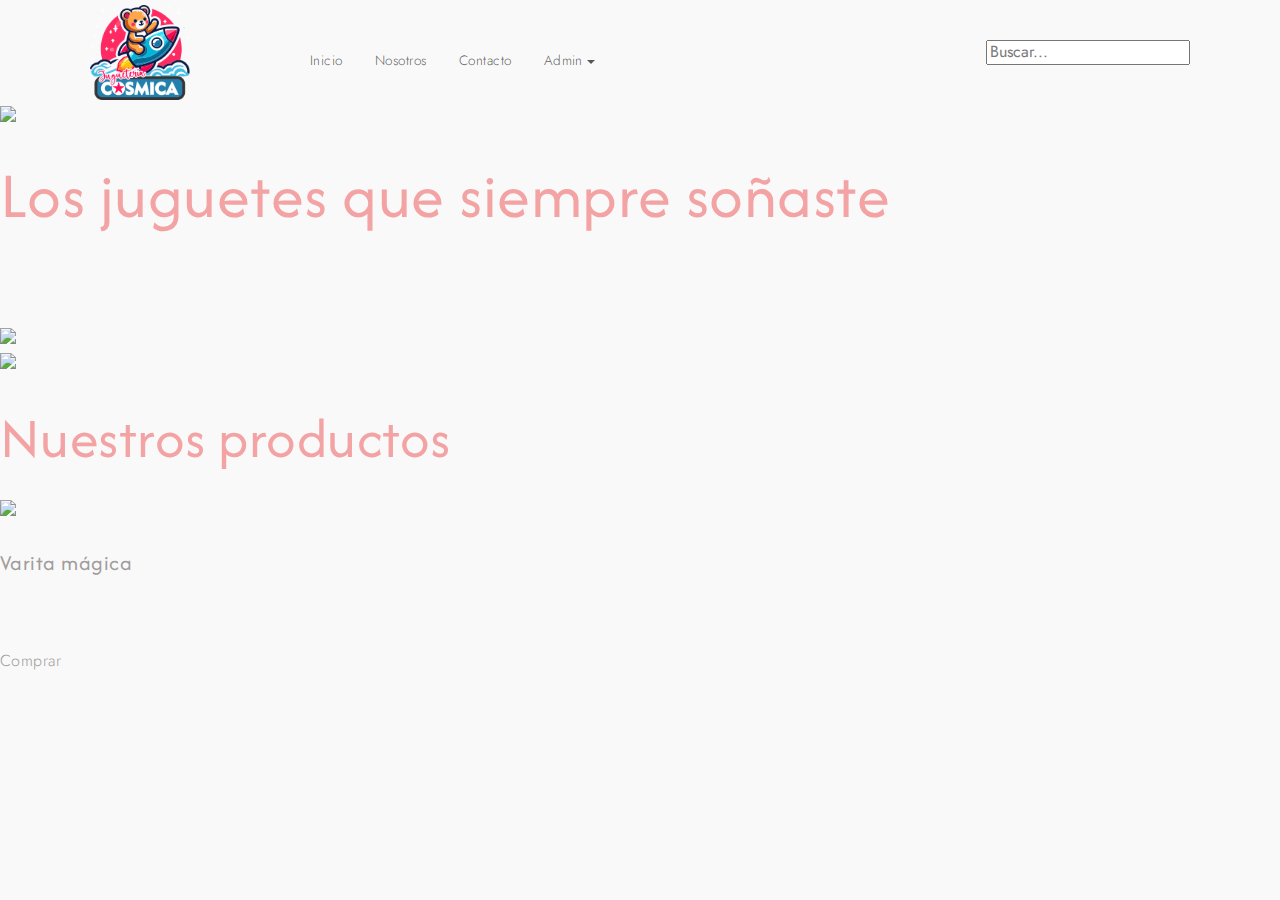
==== index.html @ eb9db017 "Initial commit" ====
<!DOCTYPE html>
<html lang="en">
  <head>
    <meta charset="UTF-8" />
    <meta name="viewport" content="width=device-width, initial-scale=1.0" />
    <meta name="author" content="Leandro Ordoñez" />
    <link rel="stylesheet" href="./styles/main.css" />
    <title>Juguetería Cósmica</title>
  </head>
  <body>
    <header class="header__main">
      <nav class="navbar__main">
        <div class="navbar__container">
          <a class="navbar__logo">
            <img src="./images/logo.png" alt="Logo" />
          </a>
          <div class="navbar__body">
            <ul class="navbar__nav">
              <li class="navbar__item">
                <a class="navitem__link active" href="#">Inicio</a>
              </li>
              <li class="navbar__item">
                <a class="navitem__link" href="#">Nosotros</a>
              </li>
              <li class="navbar__item">
                <a class="navitem__link" href="#">Contacto</a>
              </li>
              <li class="navbar__item">
                <a
                  class="navitem__link dropdown__arrow dropdown"
                  href="#"
                  role="button"
                >
                  Admin</a
                >
                <ul class="dropdown__menu">
                  <li>
                    <a href="Alta.html" class="dropdown__item">Dar de alta</a>
                  </li>
                </ul>
              </li>
            </ul>
            <div class="navbar__search">
              <ul class="navbar__search-items">
                <input type="text" placeholder="Buscar..." class="textbox" />
              </ul>
            </div>
          </div>
        </div>
      </nav>
    </header>
    <section>
      <div class="container-main">
        <div class="banner__item">
          <div class="banner__image-container">
            <img
              src="images/banner.jpg"
              alt="La Juguetería"
              class="banner__image"
            />
          </div>
        </div>
        <div class="banner__text-container">
          <h1 class="banner__text-big">
            Los juguetes
            <span class="banner__text-smaller">que siempre soñaste</span>
          </h1>
          <p>
            ¿Estás buscando un juguete único en el mundo? Nuestra colección de
            juguetes cósmicos tiene los mejores y más raros juguetes que traerán
            felicidad a chicos y grandes.
          </p>
          <div class="banner__text-background">
            <img src="images/background.png" alt="fondo" class="img-full" />
          </div>
        </div>
      </div>
    </section>
    <section class="container-main">
      <div class="products__main">
        <div class="products__icon">
          <img src="images/icon.svg" alt="juguetes" />
        </div>
        <h2 class="section__title">Nuestros productos</h2>
        <div class="products__container">
          <div class="product__card">
            <div class="card__image">
              <img
                src="images/productos/1.png"
                alt="varita mágica"
                class="card__image-fluid"
              />
            </div>
            <div class="card__description">
              <h3 class="card__description-title">
                <a href="#">Varita mágica</a>
              </h3>
              <div class="card__description-text">
                Varita mágica que hace magia de verdad
              </div>
              <div class="card__description-price">$4200</div>
              <a href="#" class="button"
                >Comprar
                <svg class="cart" width="18" height="18">
                  <use xlink:href="#cart"></use>
                </svg>
              </a>
            </div>
          </div>
        </div>
      </div>
    </section>

    <script src="./js/main.js"></script>
  </body>
</html>
---- styles/main.css ----
@charset "UTF-8";
@import url("https://fonts.googleapis.com/css2?family=Afacad:wght@400;500;700&family=Jost:wght@200;300;400;500;600&display=swap");
/*! normalize.css v8.0.1 | MIT License | github.com/necolas/normalize.css */
/* Document
   ========================================================================== */
/**
 * 1. Correct the line height in all browsers.
 * 2. Prevent adjustments of font size after orientation changes in iOS.
 */
html {
  line-height: 1.15; /* 1 */
  -webkit-text-size-adjust: 100%; /* 2 */
}

/* Sections
   ========================================================================== */
/**
 * Remove the margin in all browsers.
 */
body {
  margin: 0;
}

/**
 * Render the `main` element consistently in IE.
 */
main {
  display: block;
}

/**
 * Correct the font size and margin on `h1` elements within `section` and
 * `article` contexts in Chrome, Firefox, and Safari.
 */
h1 {
  font-size: 2em;
  margin: 0.67em 0;
}

/* Grouping content
   ========================================================================== */
/**
 * 1. Add the correct box sizing in Firefox.
 * 2. Show the overflow in Edge and IE.
 */
hr {
  box-sizing: content-box; /* 1 */
  height: 0; /* 1 */
  overflow: visible; /* 2 */
}

/**
 * 1. Correct the inheritance and scaling of font size in all browsers.
 * 2. Correct the odd `em` font sizing in all browsers.
 */
pre {
  font-family: monospace, monospace; /* 1 */
  font-size: 1em; /* 2 */
}

/* Text-level semantics
   ========================================================================== */
/**
 * Remove the gray background on active links in IE 10.
 */
a {
  background-color: transparent;
}

/**
 * 1. Remove the bottom border in Chrome 57-
 * 2. Add the correct text decoration in Chrome, Edge, IE, Opera, and Safari.
 */
abbr[title] {
  border-bottom: none; /* 1 */
  text-decoration: underline; /* 2 */
  -webkit-text-decoration: underline dotted;
          text-decoration: underline dotted; /* 2 */
}

/**
 * Add the correct font weight in Chrome, Edge, and Safari.
 */
b,
strong {
  font-weight: bolder;
}

/**
 * 1. Correct the inheritance and scaling of font size in all browsers.
 * 2. Correct the odd `em` font sizing in all browsers.
 */
code,
kbd,
samp {
  font-family: monospace, monospace; /* 1 */
  font-size: 1em; /* 2 */
}

/**
 * Add the correct font size in all browsers.
 */
small {
  font-size: 80%;
}

/**
 * Prevent `sub` and `sup` elements from affecting the line height in
 * all browsers.
 */
sub,
sup {
  font-size: 75%;
  line-height: 0;
  position: relative;
  vertical-align: baseline;
}

sub {
  bottom: -0.25em;
}

sup {
  top: -0.5em;
}

/* Embedded content
   ========================================================================== */
/**
 * Remove the border on images inside links in IE 10.
 */
img {
  border-style: none;
}

/* Forms
   ========================================================================== */
/**
 * 1. Change the font styles in all browsers.
 * 2. Remove the margin in Firefox and Safari.
 */
button,
input,
optgroup,
select,
textarea {
  font-family: inherit; /* 1 */
  font-size: 100%; /* 1 */
  line-height: 1.15; /* 1 */
  margin: 0; /* 2 */
}

/**
 * Show the overflow in IE.
 * 1. Show the overflow in Edge.
 */
button,
input {
  /* 1 */
  overflow: visible;
}

/**
 * Remove the inheritance of text transform in Edge, Firefox, and IE.
 * 1. Remove the inheritance of text transform in Firefox.
 */
button,
select {
  /* 1 */
  text-transform: none;
}

/**
 * Correct the inability to style clickable types in iOS and Safari.
 */
button,
[type=button],
[type=reset],
[type=submit] {
  -webkit-appearance: button;
}

/**
 * Remove the inner border and padding in Firefox.
 */
button::-moz-focus-inner,
[type=button]::-moz-focus-inner,
[type=reset]::-moz-focus-inner,
[type=submit]::-moz-focus-inner {
  border-style: none;
  padding: 0;
}

/**
 * Restore the focus styles unset by the previous rule.
 */
button:-moz-focusring,
[type=button]:-moz-focusring,
[type=reset]:-moz-focusring,
[type=submit]:-moz-focusring {
  outline: 1px dotted ButtonText;
}

/**
 * Correct the padding in Firefox.
 */
fieldset {
  padding: 0.35em 0.75em 0.625em;
}

/**
 * 1. Correct the text wrapping in Edge and IE.
 * 2. Correct the color inheritance from `fieldset` elements in IE.
 * 3. Remove the padding so developers are not caught out when they zero out
 *    `fieldset` elements in all browsers.
 */
legend {
  box-sizing: border-box; /* 1 */
  color: inherit; /* 2 */
  display: table; /* 1 */
  max-width: 100%; /* 1 */
  padding: 0; /* 3 */
  white-space: normal; /* 1 */
}

/**
 * Add the correct vertical alignment in Chrome, Firefox, and Opera.
 */
progress {
  vertical-align: baseline;
}

/**
 * Remove the default vertical scrollbar in IE 10+.
 */
textarea {
  overflow: auto;
}

/**
 * 1. Add the correct box sizing in IE 10.
 * 2. Remove the padding in IE 10.
 */
[type=checkbox],
[type=radio] {
  box-sizing: border-box; /* 1 */
  padding: 0; /* 2 */
}

/**
 * Correct the cursor style of increment and decrement buttons in Chrome.
 */
[type=number]::-webkit-inner-spin-button,
[type=number]::-webkit-outer-spin-button {
  height: auto;
}

/**
 * 1. Correct the odd appearance in Chrome and Safari.
 * 2. Correct the outline style in Safari.
 */
[type=search] {
  -webkit-appearance: textfield; /* 1 */
  outline-offset: -2px; /* 2 */
}

/**
 * Remove the inner padding in Chrome and Safari on macOS.
 */
[type=search]::-webkit-search-decoration {
  -webkit-appearance: none;
}

/**
 * 1. Correct the inability to style clickable types in iOS and Safari.
 * 2. Change font properties to `inherit` in Safari.
 */
::-webkit-file-upload-button {
  -webkit-appearance: button; /* 1 */
  font: inherit; /* 2 */
}

/* Interactive
   ========================================================================== */
/*
 * Add the correct display in Edge, IE 10+, and Firefox.
 */
details {
  display: block;
}

/*
 * Add the correct display in all browsers.
 */
summary {
  display: list-item;
}

/* Misc
   ========================================================================== */
/**
 * Add the correct display in IE 10+.
 */
template {
  display: none;
}

/**
 * Add the correct display in IE 10.
 */
[hidden] {
  display: none;
}

h1,
h2,
h3,
h4,
h5,
h6 {
  font-family: "Afacad", Georgia, sans-serif;
  font-weight: 400;
  line-height: 1.24;
  color: #f3a3a3;
}

*,
*::before,
*::after {
  box-sizing: inherit;
}

html {
  box-sizing: border-box;
}

body {
  margin: 0;
  font-family: "Jost", Georgia, sans-serif;
  font-size: 16px;
  font-weight: 300;
  line-height: 1.5;
  letter-spacing: 0.03rem;
  color: #f9f9f9;
  background-color: #f9f9f9;
  -webkit-text-size-adjust: 100%;
  -webkit-tap-highlight-color: transparent;
}

h1,
h2,
h3 {
  margin: 25px 0;
}

h1 {
  font-size: 4.125rem;
}

h2 {
  font-size: 3.6rem;
}

h3 {
  font-size: 1.375rem;
}

h4 {
  font-size: 1.8rem;
}

h5 {
  font-size: 1.4rem;
}

h6 {
  font-size: 1rem;
}

a {
  text-decoration: none;
  color: #a09c9c;
}
a:hover {
  color: #f3a2a3;
}

input::-moz-placeholder {
  color: #7b7777;
}

input::placeholder {
  color: #7b7777;
}

img,
svg {
  vertical-align: middle;
}

@media (min-width: 1400px) {
  .container-main {
    max-width: 1330px;
  }
}
@media (min-width: 1200px) {
  .container-main {
    max-width: 1130px;
  }
}

/**
 * Para usar en containers con tamaño máximo y centrados
 */
.container {
  max-width: 1180px;
  margin-left: auto;
  margin-right: auto;
  padding-left: 20px;
  padding-right: 20px;
  width: 100%;
}

.header__main {
  /**/
}

.navbar__main {
  position: relative;
  display: flex;
  flex-wrap: nowrap;
  align-items: center;
  justify-content: flex-start;
  padding: 0 0.5rem;
}
@media (min-width: 992px) {
  .navbar__main {
    flex-wrap: nowrap;
    justify-content: flex-start;
  }
}

.navbar__container {
  display: flex;
  flex-wrap: inherit;
  align-items: center;
  justify-content: space-between;
  width: 100%;
  padding-right: 1.25rem;
  padding-left: 1.25rem;
  margin-right: auto;
  margin-left: auto;
}
@media (min-width: 992px) {
  .navbar__container {
    max-width: 960px;
  }
}
@media (min-width: 1200px) {
  .navbar__container {
    max-width: 1140px;
  }
}

.navbar__logo {
  padding-top: 0.3rem;
  padding-bottom: 0.3rem;
  margin-right: 3rem;
  font-size: 1.25rem;
  color: rgb(0, 0, 0);
  text-decoration: none;
  white-space: nowrap;
}
.navbar__logo img {
  width: 100px;
}

.navbar__body {
  position: static;
  z-index: auto;
  flex-grow: 1;
  width: auto !important;
  height: auto !important;
  visibility: visible !important;
  background-color: transparent !important;
  border: 0 !important;
  transform: none !important;
  transition: none;
  display: flex;
  align-items: center;
  max-width: 100%;
}

.navbar__nav {
  display: flex;
  flex-direction: row;
  margin-left: 3rem !important;
  padding-right: 1rem !important;
  flex-grow: 1 !important;
  display: flex;
  padding-left: 0;
  margin-bottom: 0;
  list-style: none;
}

.navbar__item {
  margin-left: 1rem;
}

.navitem__link {
  display: block;
  padding: 0.5rem;
  font-size: 0.85rem;
  font-weight: 300;
  color: rgba(0, 0, 0, 0.65);
  text-decoration: none;
  background: 0 0;
  border: 0;
}
.navitem__link .dropdown__arrow {
  position: relative;
  display: inline-block;
  font-size: 36px;
}
.dropdown__menu {
  display: none;
  min-width: 10rem;
  padding: 0.5rem 0.5rem;
  margin: 0;
  font-size: 1rem;
  color: #a7a7a7;
  text-align: left;
  list-style: none;
  background-color: #f8f8f8;
  background-clip: padding-box;
  border: 1px solid rgba(0, 0, 0, 0.175);
  border-radius: 0.4rem;
  position: absolute;
  z-index: 1;
}
.dropdown__menu.show {
  display: block;
}

.dropdown__arrow::after {
  display: inline-block;
  margin-left: 0.3em;
  vertical-align: 0.1em;
  content: "";
  border-top: 0.3em solid;
  border-right: 0.3em solid transparent;
  border-bottom: 0;
  border-left: 0.3em solid transparent;
}
.dropdown__arrow:empty::after {
  margin-left: 0;
}

.dropdown__item {
  display: block;
  width: 100%;
  padding: 0.25rem 1rem;
  clear: both;
  font-weight: 400;
  color: #a7a7a7;
  text-align: inherit;
  text-decoration: none;
  white-space: nowrap;
  background-color: transparent;
  border: 0;
}
.dropdown__item:focus, .dropdown__item:hover {
  color: #f9f9f9;
  background-color: #f3a2a3;
}

.dropdown-item.disabled,
.dropdown-item:disabled {
  color: var(--bs-dropdown-link-disabled-color);
  pointer-events: none;
  background-color: transparent;
}

.dropdown-menu.show {
  display: block;
}/*# sourceMappingURL=main.css.map */
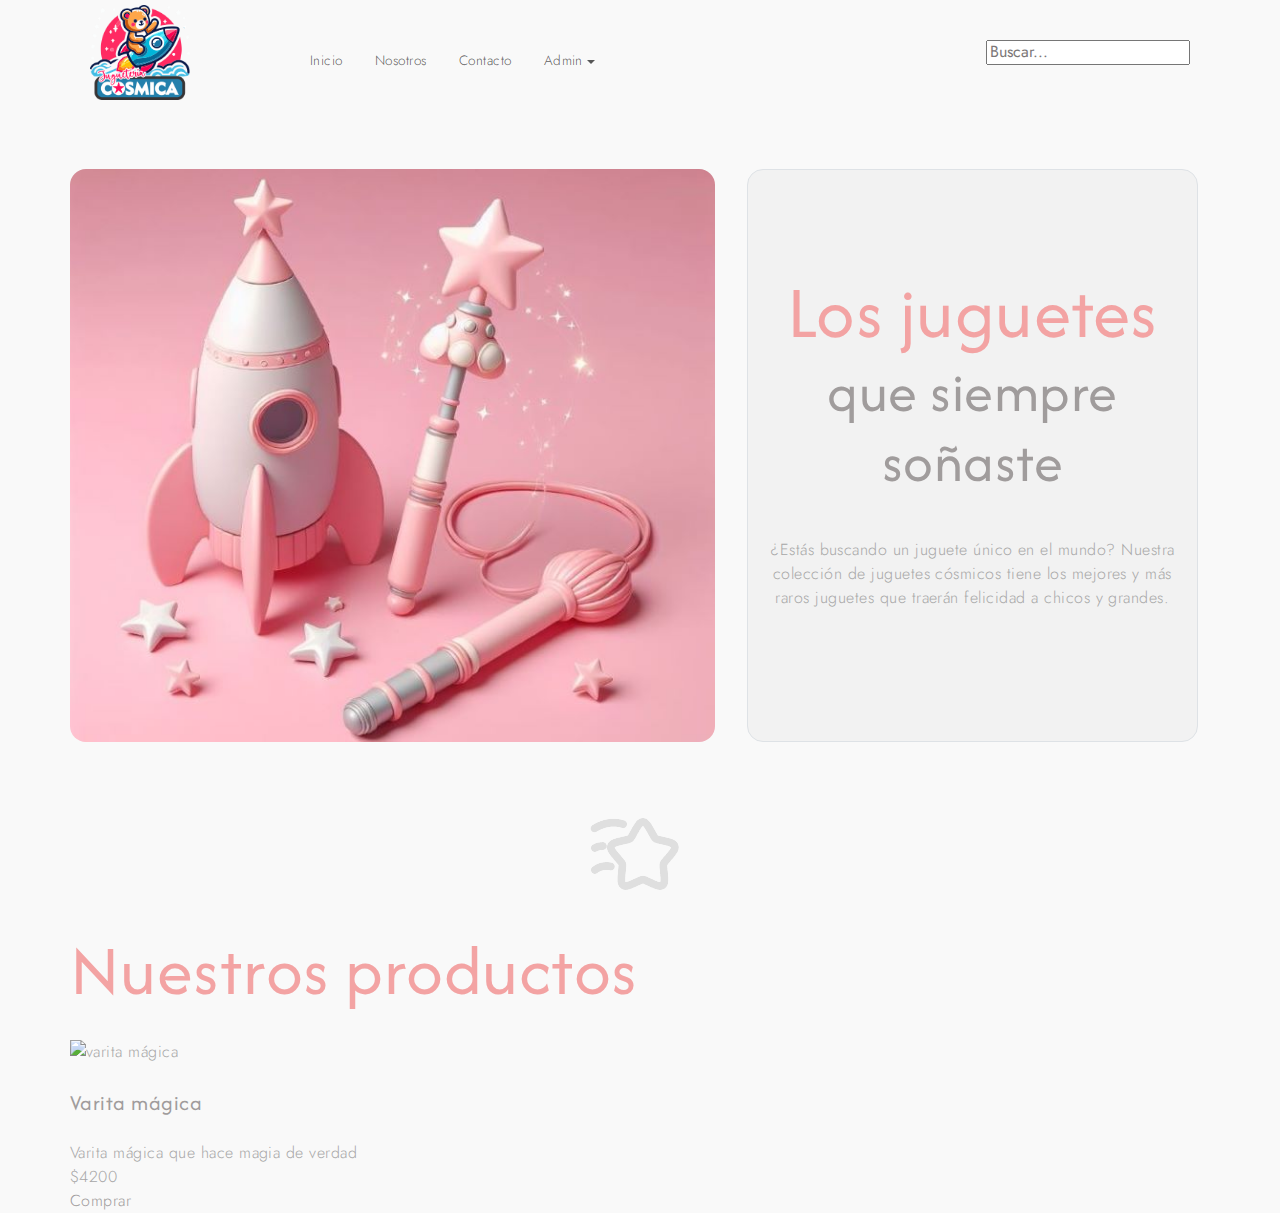
==== commit 2ef551fa: "Main page edit" ====
--- a/index.html
+++ b/index.html
@@ -59,19 +59,16 @@
               class="banner__image"
             />
           </div>
-        </div>
-        <div class="banner__text-container">
-          <h1 class="banner__text-big">
-            Los juguetes
-            <span class="banner__text-smaller">que siempre soñaste</span>
-          </h1>
-          <p>
-            ¿Estás buscando un juguete único en el mundo? Nuestra colección de
-            juguetes cósmicos tiene los mejores y más raros juguetes que traerán
-            felicidad a chicos y grandes.
-          </p>
-          <div class="banner__text-background">
-            <img src="images/background.png" alt="fondo" class="img-full" />
+          <div class="banner__text-container">
+            <h1 class="banner__text-big">
+              Los juguetes
+              <span class="banner__text-smaller">que siempre soñaste</span>
+            </h1>
+            <p>
+              ¿Estás buscando un juguete único en el mundo? Nuestra colección de
+              juguetes cósmicos tiene los mejores y más raros juguetes que
+              traerán felicidad a chicos y grandes.
+            </p>
           </div>
         </div>
       </div>
@@ -79,7 +76,7 @@
     <section class="container-main">
       <div class="products__main">
         <div class="products__icon">
-          <img src="images/icon.svg" alt="juguetes" />
+          <img src="images/icon.png" alt="juguetes" />
         </div>
         <h2 class="section__title">Nuestros productos</h2>
         <div class="products__container">
--- a/styles/main.css
+++ b/styles/main.css
@@ -341,7 +341,7 @@
   font-weight: 300;
   line-height: 1.5;
   letter-spacing: 0.03rem;
-  color: #f9f9f9;
+  color: #a7a7a7;
   background-color: #f9f9f9;
   -webkit-text-size-adjust: 100%;
   -webkit-tap-highlight-color: transparent;
@@ -398,14 +398,36 @@
   vertical-align: middle;
 }
 
+.container-main {
+  width: 100%;
+  padding-right: 0.75rem;
+  padding-left: 0;
+  margin-right: auto;
+  margin-left: auto;
+}
+@media (min-width: 576px) {
+  .container-main {
+    max-width: 540px;
+  }
+}
+@media (min-width: 768px) {
+  .container-main {
+    max-width: 720px;
+  }
+}
+@media (min-width: 992px) {
+  .container-main {
+    max-width: 960px;
+  }
+}
+@media (min-width: 1200px) {
+  .container-main {
+    max-width: 1140px;
+  }
+}
 @media (min-width: 1400px) {
   .container-main {
-    max-width: 1330px;
-  }
-}
-@media (min-width: 1200px) {
-  .container-main {
-    max-width: 1130px;
+    max-width: 1320px;
   }
 }
 
@@ -522,6 +544,53 @@
   display: inline-block;
   font-size: 36px;
 }
+.banner__item {
+  margin-top: 3rem;
+  margin-left: auto;
+  margin-right: auto;
+  padding: 1rem 0;
+  display: flex;
+  flex-wrap: wrap;
+}
+
+.banner__image-container {
+  flex: 1;
+  margin-right: 2rem;
+  width: 60%;
+}
+.banner__image-container img {
+  min-width: 400px;
+  max-width: 100%;
+  height: auto;
+  border-radius: 1rem;
+}
+
+.banner__text-container {
+  width: 40%;
+  border-radius: 1rem;
+  border: 1px solid #dee2e6;
+  padding: 1rem;
+  display: flex;
+  flex-direction: column;
+  padding-top: 4.5rem;
+  padding-bottom: 4.5rem;
+  text-align: center;
+  background-color: #f2f2f2;
+}
+.banner__text-container h1 {
+  font-size: calc(1.575rem + 3.9vw);
+  font-weight: 300;
+  line-height: 1.2;
+}
+
+.banner__text-smaller {
+  color: #a09c9c;
+  display: block;
+  font-size: calc(1.475rem + 2.7vw);
+  font-weight: 300;
+  line-height: 1.2;
+}
+
 .dropdown__menu {
   display: none;
   min-width: 10rem;
@@ -583,4 +652,18 @@
 
 .dropdown-menu.show {
   display: block;
+}
+
+.products__main {
+  margin-top: 3rem;
+}
+
+.products__icon {
+  text-align: center;
+}
+
+.section__title {
+  font-size: 4.5rem;
+  font-weight: 300;
+  line-height: 1.2;
 }/*# sourceMappingURL=main.css.map */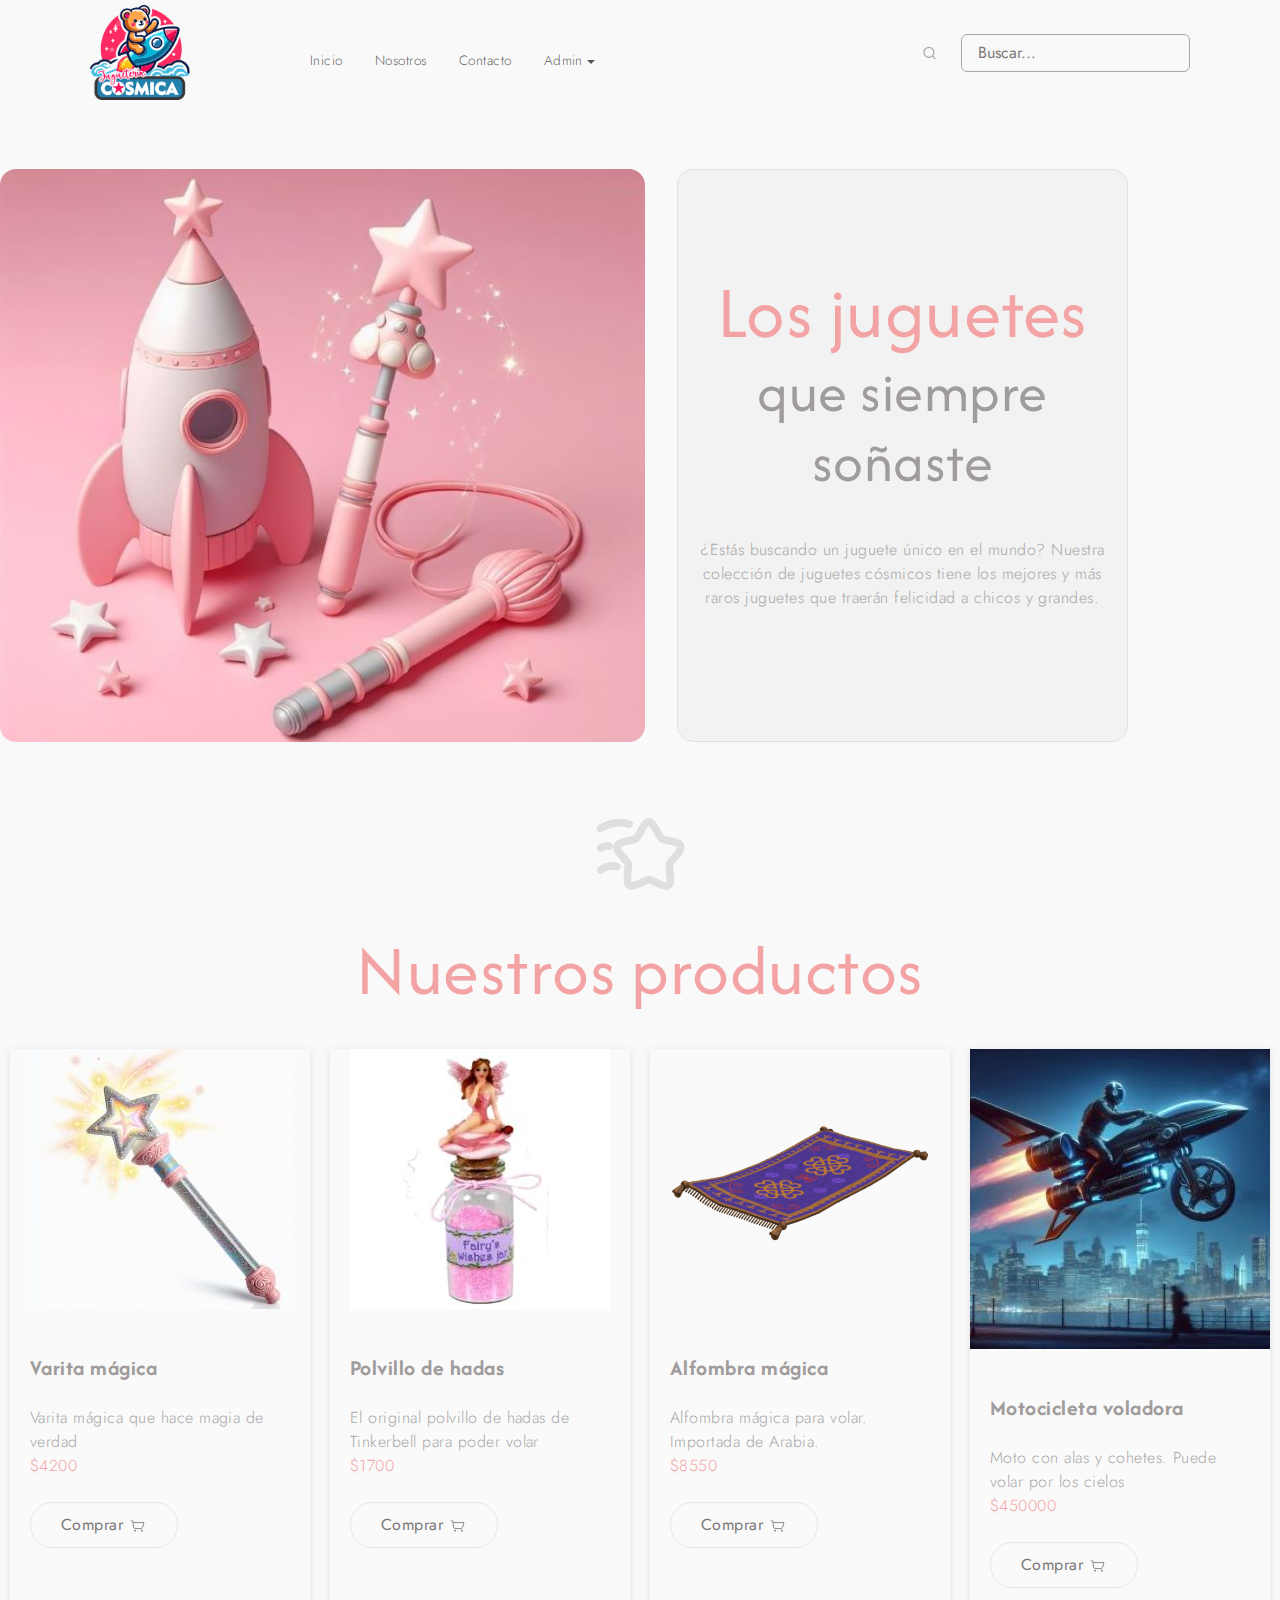
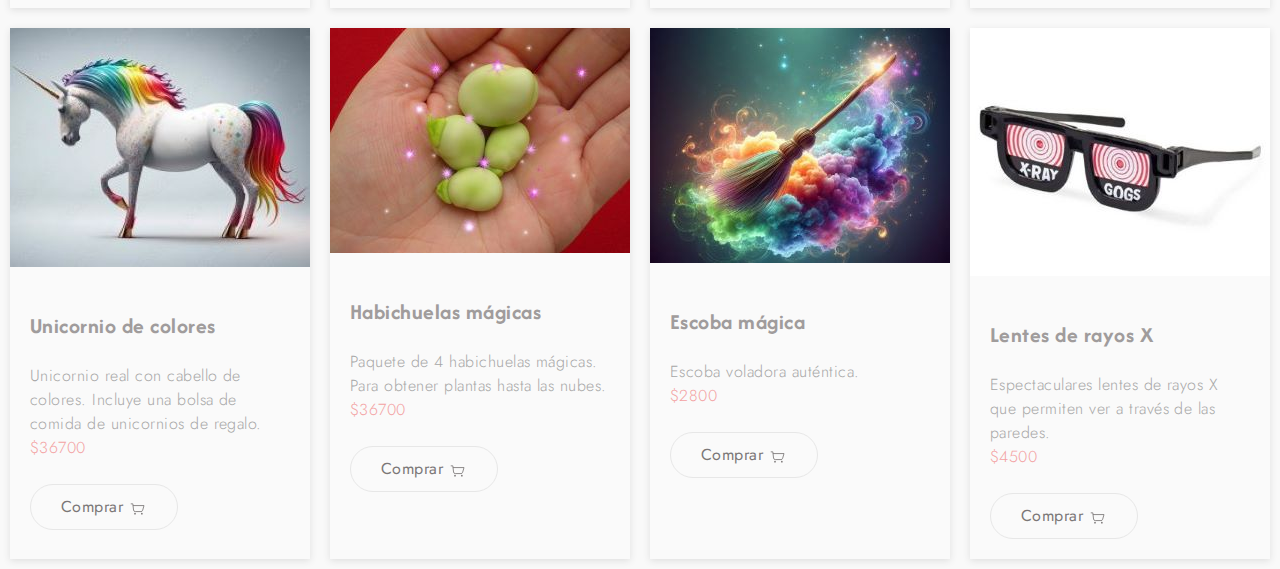
==== commit 3bde2f83: "About us page and contact form" ====
--- a/index.html
+++ b/index.html
@@ -8,6 +8,40 @@
     <title>Juguetería Cósmica</title>
   </head>
   <body>
+    <svg xmlns="http://www.w3.org/2000/svg" style="display: none">
+      <symbol
+        xmlns="http://www.w3.org/2000/symbol"
+        id="cart"
+        viewBox="0 0 21 21"
+      >
+        <g fill="none" fill-rule="evenodd">
+          <path
+            stroke="currentColor"
+            stroke-linecap="round"
+            stroke-linejoin="round"
+            d="M5 6.5h12.5l-1.586 5.55a2 2 0 0 1-1.923 1.45h-6.7a2 2 0 0 1-1.989-1.78L4.5 4.5h-2"
+          ></path>
+          <g fill="currentColor" transform="translate(2 4)">
+            <circle cx="5" cy="12" r="1"></circle>
+            <circle cx="13" cy="12" r="1"></circle>
+          </g>
+        </g>
+      </symbol>
+      <symbol
+        xmlns="http://www.w3.org/2000/svg"
+        id="search"
+        viewBox="0 0 24 24"
+      >
+        <path
+          fill="none"
+          stroke="currentColor"
+          stroke-linecap="round"
+          stroke-linejoin="round"
+          stroke-width="2"
+          d="m21 21l-4.343-4.343m0 0A8 8 0 1 0 5.343 5.343a8 8 0 0 0 11.314 11.314Z"
+        ></path>
+      </symbol>
+    </svg>
     <header class="header__main">
       <nav class="navbar__main">
         <div class="navbar__container">
@@ -17,13 +51,13 @@
           <div class="navbar__body">
             <ul class="navbar__nav">
               <li class="navbar__item">
-                <a class="navitem__link active" href="#">Inicio</a>
+                <a class="navitem__link active" href="./">Inicio</a>
               </li>
               <li class="navbar__item">
-                <a class="navitem__link" href="#">Nosotros</a>
+                <a class="navitem__link" href="./aboutus.html">Nosotros</a>
               </li>
               <li class="navbar__item">
-                <a class="navitem__link" href="#">Contacto</a>
+                <a class="navitem__link" href="./contact.html">Contacto</a>
               </li>
               <li class="navbar__item">
                 <a
@@ -41,16 +75,24 @@
               </li>
             </ul>
             <div class="navbar__search">
-              <ul class="navbar__search-items">
-                <input type="text" placeholder="Buscar..." class="textbox" />
-              </ul>
+              <div class="navbar__search-items">
+                <svg width="18" height="18">
+                  <use xlink:href="#search"></use>
+                </svg>
+                <input
+                  type="text"
+                  class="form__control"
+                  placeholder="Buscar..."
+                  class="textbox"
+                />
+              </div>
             </div>
           </div>
         </div>
       </nav>
     </header>
     <section>
-      <div class="container-main">
+      <div class="container__main">
         <div class="banner__item">
           <div class="banner__image-container">
             <img
@@ -77,13 +119,13 @@
       <div class="products__main">
         <div class="products__icon">
           <img src="images/icon.png" alt="juguetes" />
+          <h2 class="section__title">Nuestros productos</h2>
         </div>
-        <h2 class="section__title">Nuestros productos</h2>
         <div class="products__container">
           <div class="product__card">
             <div class="card__image">
               <img
-                src="images/productos/1.png"
+                src="images/productos/1.jpg"
                 alt="varita mágica"
                 class="card__image-fluid"
               />
@@ -96,6 +138,178 @@
                 Varita mágica que hace magia de verdad
               </div>
               <div class="card__description-price">$4200</div>
+              <a href="#" class="button"
+                >Comprar
+                <svg class="cart" width="18" height="18">
+                  <use xlink:href="#cart"></use>
+                </svg>
+              </a>
+            </div>
+          </div>
+
+          <div class="product__card">
+            <div class="card__image">
+              <img
+                src="images/productos/2.jpg"
+                alt="polvillo de hadas"
+                class="card__image-fluid"
+              />
+            </div>
+            <div class="card__description">
+              <h3 class="card__description-title">
+                <a href="#">Polvillo de hadas</a>
+              </h3>
+              <div class="card__description-text">
+                El original polvillo de hadas de Tinkerbell para poder volar
+              </div>
+              <div class="card__description-price">$1700</div>
+              <a href="#" class="button"
+                >Comprar
+                <svg class="cart" width="18" height="18">
+                  <use xlink:href="#cart"></use>
+                </svg>
+              </a>
+            </div>
+          </div>
+          <div class="product__card">
+            <div class="card__image">
+              <img
+                src="images/productos/3.png"
+                alt="alfombra mágica"
+                class="card__image-fluid"
+              />
+            </div>
+            <div class="card__description">
+              <h3 class="card__description-title">
+                <a href="#">Alfombra mágica</a>
+              </h3>
+              <div class="card__description-text">
+                Alfombra mágica para volar. Importada de Arabia.
+              </div>
+              <div class="card__description-price">$8550</div>
+              <a href="#" class="button"
+                >Comprar
+                <svg class="cart" width="18" height="18">
+                  <use xlink:href="#cart"></use>
+                </svg>
+              </a>
+            </div>
+          </div>
+          <div class="product__card">
+            <div class="card__image">
+              <img
+                src="images/productos/4.jpg"
+                alt="moto voladora"
+                class="card__image-fluid"
+              />
+            </div>
+            <div class="card__description">
+              <h3 class="card__description-title">
+                <a href="#">Motocicleta voladora</a>
+              </h3>
+              <div class="card__description-text">
+                Moto con alas y cohetes. Puede volar por los cielos
+              </div>
+              <div class="card__description-price">$450000</div>
+              <a href="#" class="button"
+                >Comprar
+                <svg class="cart" width="18" height="18">
+                  <use xlink:href="#cart"></use>
+                </svg>
+              </a>
+            </div>
+          </div>
+          <div class="product__card">
+            <div class="card__image">
+              <img
+                src="images/productos/5.jpg"
+                alt="unicornio"
+                class="card__image-fluid"
+              />
+            </div>
+            <div class="card__description">
+              <h3 class="card__description-title">
+                <a href="#">Unicornio de colores</a>
+              </h3>
+              <div class="card__description-text">
+                Unicornio real con cabello de colores. Incluye una bolsa de
+                comida de unicornios de regalo.
+              </div>
+              <div class="card__description-price">$36700</div>
+              <a href="#" class="button"
+                >Comprar
+                <svg class="cart" width="18" height="18">
+                  <use xlink:href="#cart"></use>
+                </svg>
+              </a>
+            </div>
+          </div>
+          <div class="product__card">
+            <div class="card__image">
+              <img
+                src="images/productos/6.jpg"
+                alt="habichuelas"
+                class="card__image-fluid"
+              />
+            </div>
+            <div class="card__description">
+              <h3 class="card__description-title">
+                <a href="#">Habichuelas mágicas</a>
+              </h3>
+              <div class="card__description-text">
+                Paquete de 4 habichuelas mágicas. Para obtener plantas hasta las
+                nubes.
+              </div>
+              <div class="card__description-price">$36700</div>
+              <a href="#" class="button"
+                >Comprar
+                <svg class="cart" width="18" height="18">
+                  <use xlink:href="#cart"></use>
+                </svg>
+              </a>
+            </div>
+          </div>
+          <div class="product__card">
+            <div class="card__image">
+              <img
+                src="images/productos/7.jpg"
+                alt="escoba voladora"
+                class="card__image-fluid"
+              />
+            </div>
+            <div class="card__description">
+              <h3 class="card__description-title">
+                <a href="#">Escoba mágica</a>
+              </h3>
+              <div class="card__description-text">
+                Escoba voladora auténtica.
+              </div>
+              <div class="card__description-price">$2800</div>
+              <a href="#" class="button"
+                >Comprar
+                <svg class="cart" width="18" height="18">
+                  <use xlink:href="#cart"></use>
+                </svg>
+              </a>
+            </div>
+          </div>
+          <div class="product__card">
+            <div class="card__image">
+              <img
+                src="images/productos/8.jpg"
+                alt="Lentes de rayos X"
+                class="card__image-fluid"
+              />
+            </div>
+            <div class="card__description">
+              <h3 class="card__description-title">
+                <a href="#">Lentes de rayos X</a>
+              </h3>
+              <div class="card__description-text">
+                Espectaculares lentes de rayos X que permiten ver a través de
+                las paredes.
+              </div>
+              <div class="card__description-price">$4500</div>
               <a href="#" class="button"
                 >Comprar
                 <svg class="cart" width="18" height="18">
--- a/styles/main.css
+++ b/styles/main.css
@@ -324,6 +324,11 @@
   color: #f3a3a3;
 }
 
+.text-primary {
+  --bs-text-opacity: 1;
+  color: 240, 162, 162;
+}
+
 *,
 *::before,
 *::after {
@@ -332,6 +337,7 @@
 
 html {
   box-sizing: border-box;
+  height: 100%;
 }
 
 body {
@@ -345,6 +351,7 @@
   background-color: #f9f9f9;
   -webkit-text-size-adjust: 100%;
   -webkit-tap-highlight-color: transparent;
+  height: 100%;
 }
 
 h1,
@@ -358,7 +365,7 @@
 }
 
 h2 {
-  font-size: 3.6rem;
+  font-size: 2.6rem;
 }
 
 h3 {
@@ -398,37 +405,32 @@
   vertical-align: middle;
 }
 
-.container-main {
-  width: 100%;
-  padding-right: 0.75rem;
-  padding-left: 0;
-  margin-right: auto;
-  margin-left: auto;
-}
-@media (min-width: 576px) {
-  .container-main {
-    max-width: 540px;
-  }
-}
-@media (min-width: 768px) {
-  .container-main {
-    max-width: 720px;
-  }
-}
-@media (min-width: 992px) {
-  .container-main {
-    max-width: 960px;
-  }
-}
-@media (min-width: 1200px) {
-  .container-main {
-    max-width: 1140px;
-  }
-}
-@media (min-width: 1400px) {
-  .container-main {
-    max-width: 1320px;
-  }
+label {
+  display: inline-block;
+}
+
+button {
+  border-radius: 0;
+}
+button:focus:not(:focus-visible) {
+  outline: 0;
+}
+
+button,
+input,
+select,
+textarea {
+  margin: 0;
+  font-family: inherit;
+  font-size: inherit;
+  line-height: inherit;
+}
+
+[type=button]:not(:disabled),
+[type=reset]:not(:disabled),
+[type=submit]:not(:disabled),
+button:not(:disabled) {
+  cursor: pointer;
 }
 
 /**
@@ -445,6 +447,95 @@
 
 .header__main {
   /**/
+}
+
+.form__control {
+  display: block;
+  width: 100%;
+  padding: 0.375rem 0.75rem;
+  font-size: 1rem;
+  font-weight: 400;
+  line-height: 1.5;
+  color: #a7a7a7;
+  -webkit-appearance: none;
+     -moz-appearance: none;
+          appearance: none;
+  background-color: #f9f9f9;
+  background-clip: padding-box;
+  border: 1px solid;
+  padding-left: 1rem;
+  border-radius: 0.375rem;
+  transition: border-color 0.15s ease-in-out, box-shadow 0.15s ease-in-out;
+}
+.form__control[type=file] {
+  overflow: hidden;
+}
+.form__control:focus {
+  border-color: #86b7fe;
+  outline: 0;
+  box-shadow: 0 0 0 0.25rem rgba(13, 110, 253, 0.25);
+}
+.form__control::-moz-placeholder {
+  color: #7b7777;
+  opacity: 1;
+}
+.form__control::placeholder {
+  color: #7b7777;
+  opacity: 1;
+}
+.form__control:hover:not(:disabled) {
+  background-color: #e9ecef;
+}
+.form__control::file-selector-button {
+  padding: 0.375rem 0.75rem;
+  margin: -0.375rem -0.75rem;
+  margin-inline-end: 0.75rem;
+  color: #f9f9f9;
+  background-color: #f9f9f9;
+  pointer-events: none;
+  border-color: inherit;
+  border-style: solid;
+  border-width: 0;
+  border-inline-end-width: 1px;
+  border-radius: 0;
+  transition: color 0.15s ease-in-out, background-color 0.15s ease-in-out, border-color 0.15s ease-in-out, box-shadow 0.15s ease-in-out;
+}
+.form__control:hover:not(:disabled):not([readonly])::file-selector-button {
+  background-color: #7b7777;
+}
+
+.form__row-double {
+  margin-bottom: 1rem;
+  display: flex;
+}
+.form__row-double .form__control {
+  padding-left: 1rem;
+  margin-right: 1rem;
+}
+@media (min-width: 992px) {
+  .form__row-double {
+    flex: 0 0 auto;
+    width: 100%;
+  }
+}
+
+.form__row-single {
+  margin-bottom: 1rem;
+  display: flex;
+}
+.form__row-single .form__control {
+  padding-left: 1rem;
+  margin-right: 1rem;
+}
+@media (min-width: 992px) {
+  .form__row-single {
+    flex: 0 0 auto;
+    width: 100%;
+  }
+}
+
+.form__row-grid {
+  display: grid;
 }
 
 .navbar__main {
@@ -544,6 +635,123 @@
   display: inline-block;
   font-size: 36px;
 }
+.navbar__search-items {
+  display: flex;
+  gap: 1.5rem;
+  margin: 0;
+  align-items: center;
+  justify-content: flex-end;
+  flex-grow: 1;
+  padding: 0;
+}
+
+.container__main {
+  width: 100%;
+  padding-right: 0.75rem;
+  padding-left: 0;
+}
+@media (min-width: 576px) {
+  .container__main {
+    max-width: 540px;
+  }
+}
+@media (min-width: 768px) {
+  .container__main {
+    max-width: 720px;
+  }
+}
+@media (min-width: 992px) {
+  .container__main {
+    max-width: 960px;
+  }
+}
+@media (min-width: 1200px) {
+  .container__main {
+    max-width: 1140px;
+  }
+}
+@media (min-width: 1400px) {
+  .container__main {
+    max-width: 1320px;
+  }
+}
+@media (min-width: 1600px) {
+  .container__main {
+    max-width: 1530px;
+  }
+}
+
+.container__row {
+  display: flex;
+  flex-wrap: wrap;
+  margin-top: 0;
+  margin-right: -0.75rem;
+  margin-left: -0.75rem;
+}
+.container__row > * {
+  flex-shrink: 0;
+  width: 100%;
+  max-width: 100%;
+  padding-right: 0.75rem;
+  padding-left: 0.75rem;
+  margin-top: 0;
+}
+
+@media (min-width: 992px) {
+  .container__item-left {
+    flex: 0 0 auto;
+    width: 50%;
+  }
+}
+@media (min-width: 1200px) {
+  .container__item-left {
+    flex: 0 0 auto;
+    width: 50%;
+  }
+}
+
+@media (min-width: 992px) {
+  .container__item-right {
+    flex: 0 0 auto;
+    width: 50%;
+  }
+}
+@media (min-width: 1200px) {
+  .container__item-right {
+    flex: 0 0 auto;
+    width: 41.5%;
+  }
+}
+
+.button {
+  display: inline-block;
+  margin-top: 1.5rem;
+  padding: 10px 30px;
+  font-size: 1rem;
+  font-weight: 400;
+  line-height: 1.5;
+  color: #a7a7a7;
+  text-align: center;
+  text-decoration: none;
+  vertical-align: middle;
+  cursor: pointer;
+  -webkit-user-select: none;
+     -moz-user-select: none;
+          user-select: none;
+  border: 1px solid transparent;
+  color: #7b7777;
+  background-color: transparent;
+  border-color: #e7e7e7;
+  border-radius: 50rem;
+  transition: color 0.15s ease-in-out, background-color 0.15s ease-in-out, border-color 0.15s ease-in-out, box-shadow 0.15s ease-in-out;
+  text-transform: capitalize;
+}
+.button:hover {
+  color: #fff;
+  background-color: #f3a2a3;
+  border-color: #f3a2a3;
+}
+
 .banner__item {
   margin-top: 3rem;
   margin-left: auto;
@@ -589,6 +797,26 @@
   font-size: calc(1.475rem + 2.7vw);
   font-weight: 300;
   line-height: 1.2;
+}
+
+.card__description {
+  padding: 20px;
+}
+
+.card__description-title {
+  font-weight: 700;
+}
+
+.card__description-text {
+  margin-bottom: 0.75 rem;
+}
+
+.card__description-price {
+  color: #f3a2a3;
+}
+
+.card__image {
+  text-align: center;
 }
 
 .dropdown__menu {
@@ -654,6 +882,61 @@
   display: block;
 }
 
+.parallax__container1,
+.parallax__container2,
+.parallax__container3 {
+  position: relative;
+  background-attachment: fixed;
+  background-position: center;
+  background-repeat: no-repeat;
+  background-size: cover;
+}
+.parallax__container1 .paralax__caption,
+.parallax__container2 .paralax__caption,
+.parallax__container3 .paralax__caption {
+  position: absolute;
+  left: 0;
+  top: calc(50% - 100px);
+  width: 100%;
+  text-align: center;
+  color: #000;
+}
+.parallax__container1 .paralax__caption h1,
+.parallax__container2 .paralax__caption h1,
+.parallax__container3 .paralax__caption h1 {
+  background-color: #f2f2f2;
+  padding: 18px;
+  letter-spacing: 10px;
+}
+.parallax__container1 .paralax__caption h2,
+.parallax__container2 .paralax__caption h2,
+.parallax__container3 .paralax__caption h2 {
+  color: #fff;
+  text-shadow: 4px 4px 9px rgba(0, 0, 0, 0.6);
+}
+
+.parallax__container1 {
+  background-image: url("./../../images/parallax-background1.jpg");
+  min-height: 100%;
+}
+
+.parallax__container2 {
+  background-image: url("./../../images/parallax-background2.jpg");
+  min-height: 400px;
+}
+
+.parallax__container3 {
+  background-image: url("./../../images/parallax-background3.jpg");
+  min-height: 400px;
+}
+
+.parallax__buffer {
+  background-color: #fff;
+  text-align: center;
+  padding: 50px 80px;
+  text-align: justify;
+}
+
 .products__main {
   margin-top: 3rem;
 }
@@ -662,8 +945,35 @@
   text-align: center;
 }
 
+.products__container {
+  display: flex;
+  flex-wrap: wrap;
+  justify-content: start;
+}
+
+.product__card {
+  background: #fafafa;
+  box-shadow: 0 2px 7px #dfdfdf;
+  margin: 10px;
+  width: 300px;
+  transition: box-shadow 0.4s ease-in-out;
+}
+.product__card:hover {
+  box-shadow: 4px 4px 17px grey;
+  transform: translate(-3px, -3px);
+}
+
 .section__title {
-  font-size: 4.5rem;
+  font-size: calc(1.575rem + 3.9vw);
   font-weight: 300;
   line-height: 1.2;
+}
+@media (min-width: 992px) {
+  .section__title {
+    font-size: 4.5rem;
+  }
+}
+
+.cart {
+  vertical-align: middle;
 }/*# sourceMappingURL=main.css.map */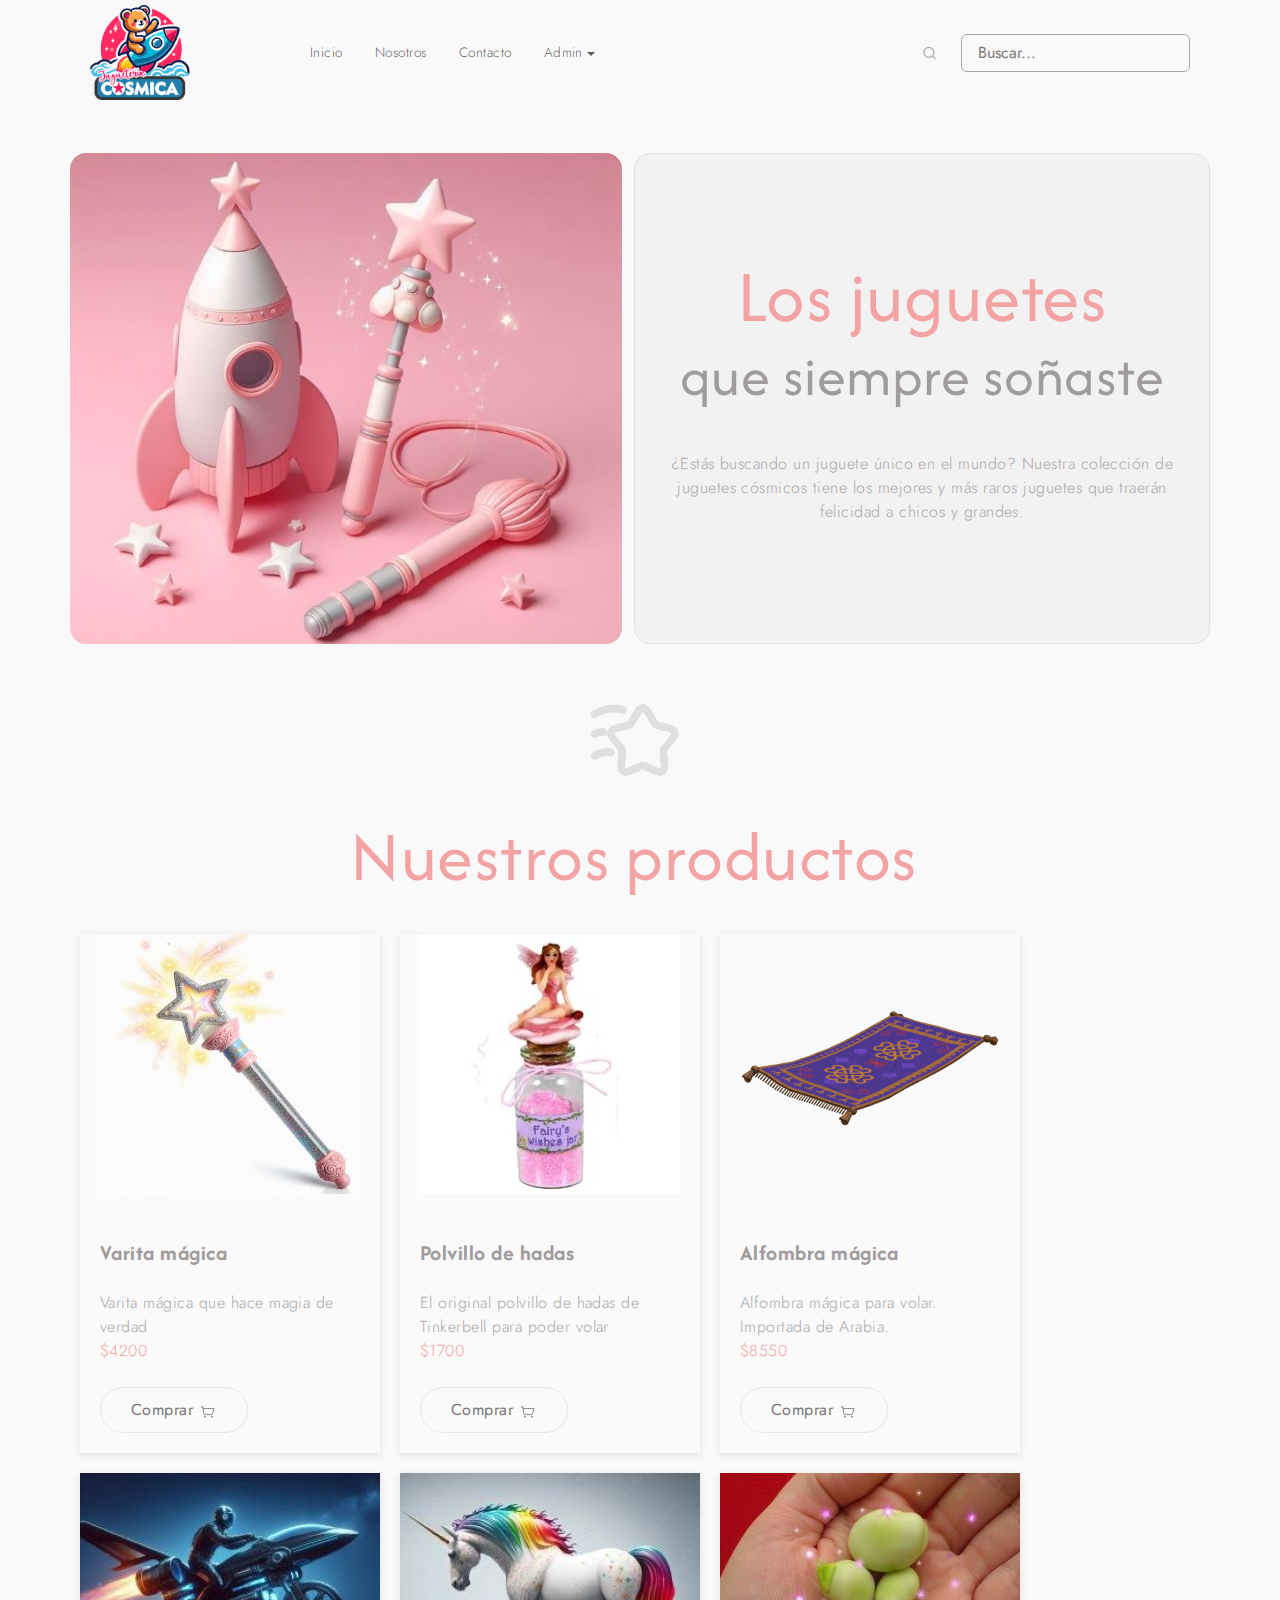
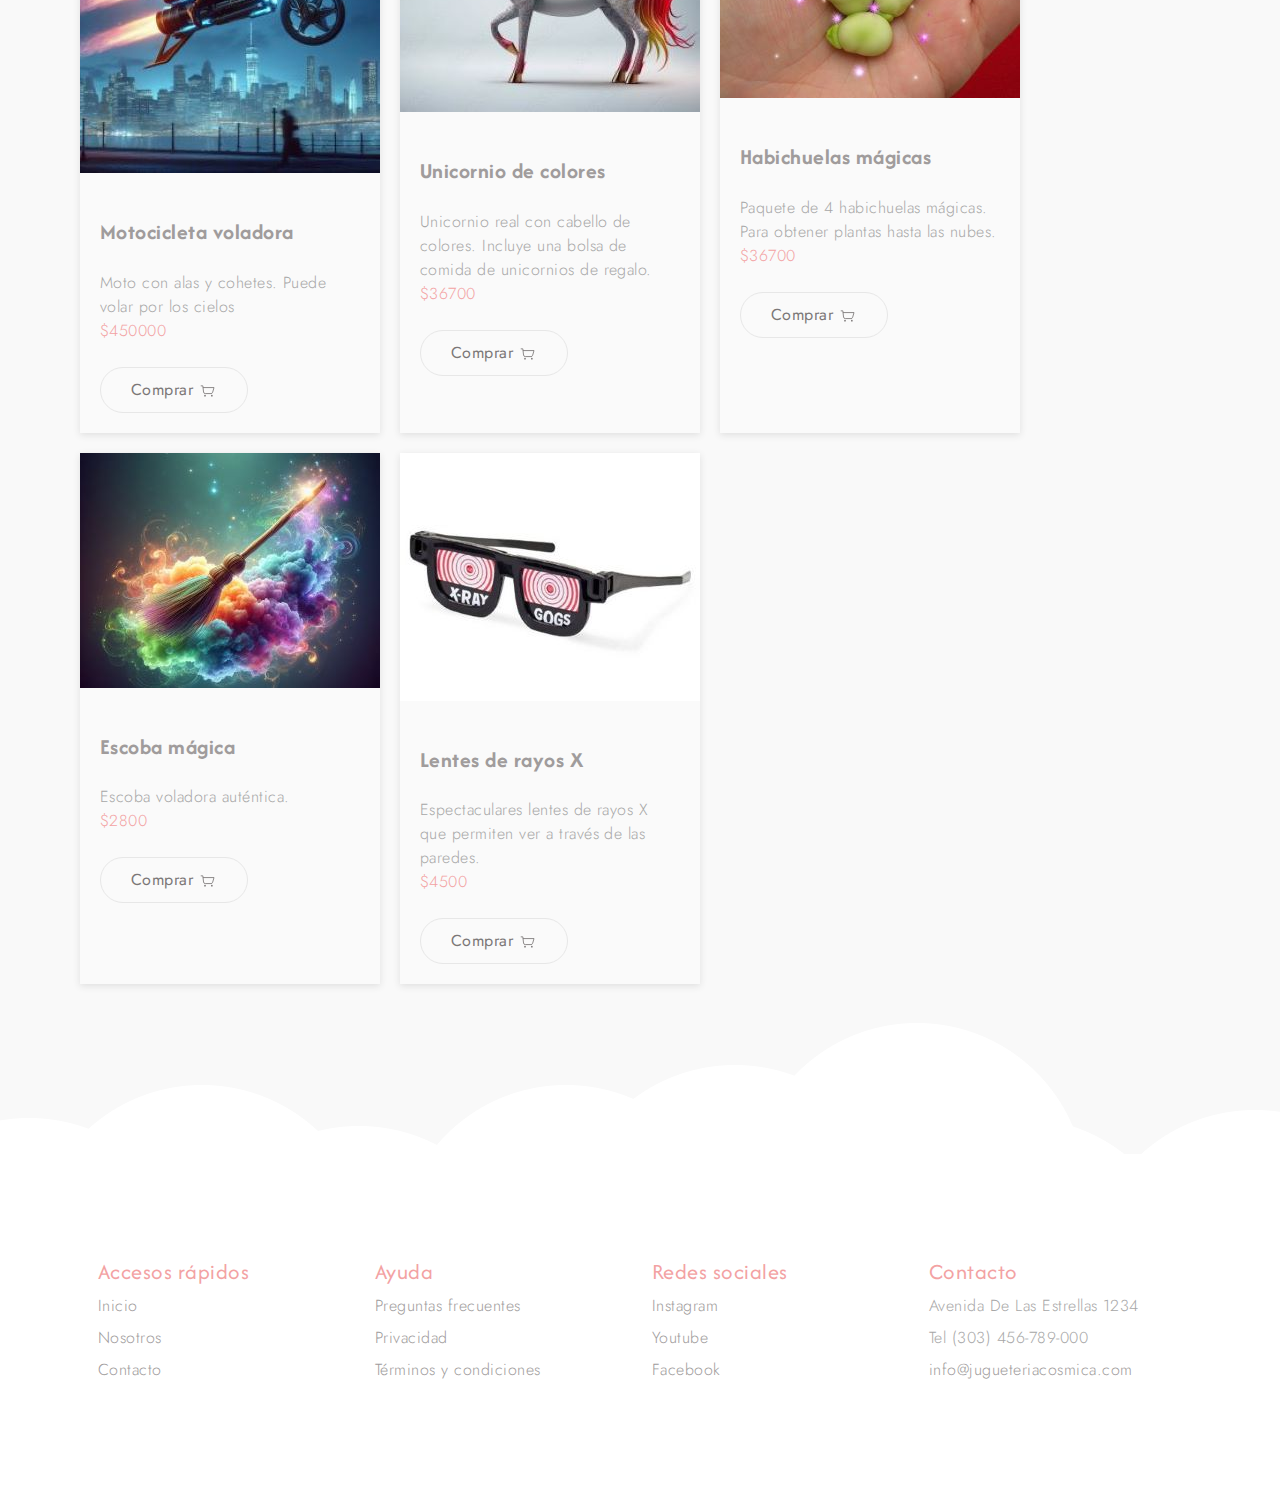
==== commit c5583c6b: "About us page, contact and add product" ====
--- a/index.html
+++ b/index.html
@@ -69,7 +69,7 @@
                 >
                 <ul class="dropdown__menu">
                   <li>
-                    <a href="Alta.html" class="dropdown__item">Dar de alta</a>
+                    <a href="./alta.html" class="dropdown__item">Dar de alta</a>
                   </li>
                 </ul>
               </li>
@@ -115,7 +115,7 @@
         </div>
       </div>
     </section>
-    <section class="container-main">
+    <section class="container__main">
       <div class="products__main">
         <div class="products__icon">
           <img src="images/icon.png" alt="juguetes" />
@@ -138,7 +138,7 @@
                 Varita mágica que hace magia de verdad
               </div>
               <div class="card__description-price">$4200</div>
-              <a href="#" class="button"
+              <a href="#" class="button button-rounded"
                 >Comprar
                 <svg class="cart" width="18" height="18">
                   <use xlink:href="#cart"></use>
@@ -163,7 +163,7 @@
                 El original polvillo de hadas de Tinkerbell para poder volar
               </div>
               <div class="card__description-price">$1700</div>
-              <a href="#" class="button"
+              <a href="#" class="button button-rounded"
                 >Comprar
                 <svg class="cart" width="18" height="18">
                   <use xlink:href="#cart"></use>
@@ -187,7 +187,7 @@
                 Alfombra mágica para volar. Importada de Arabia.
               </div>
               <div class="card__description-price">$8550</div>
-              <a href="#" class="button"
+              <a href="#" class="button button-rounded"
                 >Comprar
                 <svg class="cart" width="18" height="18">
                   <use xlink:href="#cart"></use>
@@ -211,7 +211,7 @@
                 Moto con alas y cohetes. Puede volar por los cielos
               </div>
               <div class="card__description-price">$450000</div>
-              <a href="#" class="button"
+              <a href="#" class="button button-rounded"
                 >Comprar
                 <svg class="cart" width="18" height="18">
                   <use xlink:href="#cart"></use>
@@ -236,7 +236,7 @@
                 comida de unicornios de regalo.
               </div>
               <div class="card__description-price">$36700</div>
-              <a href="#" class="button"
+              <a href="#" class="button button-rounded"
                 >Comprar
                 <svg class="cart" width="18" height="18">
                   <use xlink:href="#cart"></use>
@@ -261,7 +261,7 @@
                 nubes.
               </div>
               <div class="card__description-price">$36700</div>
-              <a href="#" class="button"
+              <a href="#" class="button button-rounded"
                 >Comprar
                 <svg class="cart" width="18" height="18">
                   <use xlink:href="#cart"></use>
@@ -285,7 +285,7 @@
                 Escoba voladora auténtica.
               </div>
               <div class="card__description-price">$2800</div>
-              <a href="#" class="button"
+              <a href="#" class="button button-rounded"
                 >Comprar
                 <svg class="cart" width="18" height="18">
                   <use xlink:href="#cart"></use>
@@ -310,7 +310,7 @@
                 las paredes.
               </div>
               <div class="card__description-price">$4500</div>
-              <a href="#" class="button"
+              <a href="#" class="button button-rounded"
                 >Comprar
                 <svg class="cart" width="18" height="18">
                   <use xlink:href="#cart"></use>
@@ -322,6 +322,80 @@
       </div>
     </section>
 
+    <footer>
+      <div class="footer__background-top">
+        <img src="images/nubes.png" alt="fondo de nubes" />
+      </div>
+      <div class="footer__container">
+        <div class="container__row footer__flex">
+          <div class="footer__col">
+            <div class="footer__item">
+              <h5>Accesos rápidos</h5>
+              <ul class="footer__list">
+                <li class="footer__listitem">
+                  <a href="./index.html">Inicio</a>
+                </li>
+                <li class="footer__listitem">
+                  <a href="./aboutus.html">Nosotros</a>
+                </li>
+                <li class="footer__listitem">
+                  <a href="./contact.html">Contacto</a>
+                </li>
+              </ul>
+            </div>
+          </div>
+          <div class="footer__col">
+            <div class="footer__item">
+              <h5>Ayuda</h5>
+              <ul class="footer__list">
+                <li class="footer__listitem">
+                  <a href="#">Preguntas frecuentes</a>
+                </li>
+                <li class="footer__listitem">
+                  <a href="#">Privacidad</a>
+                </li>
+                <li class="footer__listitem">
+                  <a href="#">Términos y condiciones</a>
+                </li>
+              </ul>
+            </div>
+          </div>
+          <div class="footer__col">
+            <div class="footer__item">
+              <h5>Redes sociales</h5>
+              <ul class="footer__list">
+                <li class="footer__listitem">
+                  <a href="instagram.com">Instagram</a>
+                </li>
+                <li class="footer__listitem">
+                  <a href="youtube.com">Youtube</a>
+                </li>
+                <li class="footer__listitem">
+                  <a href="facebook.com">Facebook</a>
+                </li>
+              </ul>
+            </div>
+          </div>
+          <div class="footer__col">
+            <div class="footer__item">
+              <h5>Contacto</h5>
+              <ul class="footer__list">
+                <li class="footer__listitem">Avenida De Las Estrellas 1234</li>
+                <li class="footer__listitem">
+                  <tel>Tel (303) 456-789-000</tel>
+                </li>
+                <li class="footer__listitem">
+                  <a href="mailto:info@jugueteriacosmica.com"
+                    >info@jugueteriacosmica.com</a
+                  >
+                </li>
+              </ul>
+            </div>
+          </div>
+        </div>
+      </div>
+    </footer>
+
     <script src="./js/main.js"></script>
   </body>
 </html>
--- a/styles/main.css
+++ b/styles/main.css
@@ -75,7 +75,7 @@
   border-bottom: none; /* 1 */
   text-decoration: underline; /* 2 */
   -webkit-text-decoration: underline dotted;
-          text-decoration: underline dotted; /* 2 */
+  text-decoration: underline dotted; /* 2 */
 }
 
 /**
@@ -174,9 +174,9 @@
  * Correct the inability to style clickable types in iOS and Safari.
  */
 button,
-[type=button],
-[type=reset],
-[type=submit] {
+[type="button"],
+[type="reset"],
+[type="submit"] {
   -webkit-appearance: button;
 }
 
@@ -184,9 +184,9 @@
  * Remove the inner border and padding in Firefox.
  */
 button::-moz-focus-inner,
-[type=button]::-moz-focus-inner,
-[type=reset]::-moz-focus-inner,
-[type=submit]::-moz-focus-inner {
+[type="button"]::-moz-focus-inner,
+[type="reset"]::-moz-focus-inner,
+[type="submit"]::-moz-focus-inner {
   border-style: none;
   padding: 0;
 }
@@ -195,9 +195,9 @@
  * Restore the focus styles unset by the previous rule.
  */
 button:-moz-focusring,
-[type=button]:-moz-focusring,
-[type=reset]:-moz-focusring,
-[type=submit]:-moz-focusring {
+[type="button"]:-moz-focusring,
+[type="reset"]:-moz-focusring,
+[type="submit"]:-moz-focusring {
   outline: 1px dotted ButtonText;
 }
 
@@ -241,8 +241,8 @@
  * 1. Add the correct box sizing in IE 10.
  * 2. Remove the padding in IE 10.
  */
-[type=checkbox],
-[type=radio] {
+[type="checkbox"],
+[type="radio"] {
   box-sizing: border-box; /* 1 */
   padding: 0; /* 2 */
 }
@@ -250,8 +250,8 @@
 /**
  * Correct the cursor style of increment and decrement buttons in Chrome.
  */
-[type=number]::-webkit-inner-spin-button,
-[type=number]::-webkit-outer-spin-button {
+[type="number"]::-webkit-inner-spin-button,
+[type="number"]::-webkit-outer-spin-button {
   height: auto;
 }
 
@@ -259,7 +259,7 @@
  * 1. Correct the odd appearance in Chrome and Safari.
  * 2. Correct the outline style in Safari.
  */
-[type=search] {
+[type="search"] {
   -webkit-appearance: textfield; /* 1 */
   outline-offset: -2px; /* 2 */
 }
@@ -267,7 +267,7 @@
 /**
  * Remove the inner padding in Chrome and Safari on macOS.
  */
-[type=search]::-webkit-search-decoration {
+[type="search"]::-webkit-search-decoration {
   -webkit-appearance: none;
 }
 
@@ -426,11 +426,36 @@
   line-height: inherit;
 }
 
-[type=button]:not(:disabled),
-[type=reset]:not(:disabled),
-[type=submit]:not(:disabled),
+textarea {
+  resize: vertical;
+}
+
+[type="button"]:not(:disabled),
+[type="reset"]:not(:disabled),
+[type="submit"]:not(:disabled),
 button:not(:disabled) {
   cursor: pointer;
+}
+
+ol,
+ul {
+  padding-left: 2rem;
+  margin-top: 0;
+  margin-bottom: 1rem;
+}
+
+label {
+  display: inline-block;
+}
+
+small {
+  color: #e77173;
+  margin-top: 0.5rem;
+  display: block;
+}
+
+.error {
+  border-color: #e77173 !important;
 }
 
 /**
@@ -447,6 +472,91 @@
 
 .header__main {
   /**/
+}
+
+footer {
+  padding-top: 6.5rem;
+  padding-bottom: 6.5rem;
+  margin-bottom: 0;
+  margin-top: 10rem;
+  background-color: #fff;
+  position: relative;
+}
+
+.footer__background-top {
+  top: -155px;
+  overflow-x: hidden;
+  width: 100%;
+  position: absolute;
+}
+
+.footer__container {
+  width: 100%;
+  padding-right: 1.75rem;
+  padding-left: 1.75rem;
+  margin-right: auto;
+  margin-left: auto;
+}
+@media (min-width: 576px) {
+  .footer__container {
+    max-width: 540px;
+  }
+}
+@media (min-width: 768px) {
+  .footer__container {
+    max-width: 720px;
+  }
+}
+@media (min-width: 992px) {
+  .footer__container {
+    max-width: 960px;
+  }
+}
+@media (min-width: 1200px) {
+  .footer__container {
+    max-width: 1140px;
+  }
+}
+@media (min-width: 1400px) {
+  .footer__container {
+    max-width: 1320px;
+  }
+}
+@media (min-width: 1600px) {
+  .footer__container {
+    max-width: 1530px;
+  }
+}
+
+.footer__flex {
+  justify-content: space-between;
+}
+
+@media (min-width: 768px) {
+  .footer__col {
+    flex: 0 0 auto;
+    width: 50% !important;
+  }
+}
+@media (min-width: 992px) {
+  .footer__col {
+    flex: 0 0 auto;
+    width: 25% !important;
+  }
+}
+
+.footer__item h5 {
+  margin-top: 0;
+  margin-bottom: 0.5rem;
+  color: #f3a2a3;
+}
+
+.footer__list {
+  padding-left: 0;
+  list-style: none;
+}
+.footer__list .footer__listitem {
+  padding-bottom: 0.5rem;
 }
 
 .form__control {
@@ -458,8 +568,8 @@
   line-height: 1.5;
   color: #a7a7a7;
   -webkit-appearance: none;
-     -moz-appearance: none;
-          appearance: none;
+  -moz-appearance: none;
+  appearance: none;
   background-color: #f9f9f9;
   background-clip: padding-box;
   border: 1px solid;
@@ -467,7 +577,7 @@
   border-radius: 0.375rem;
   transition: border-color 0.15s ease-in-out, box-shadow 0.15s ease-in-out;
 }
-.form__control[type=file] {
+.form__control[type="file"] {
   overflow: hidden;
 }
 .form__control:focus {
@@ -488,29 +598,84 @@
 }
 .form__control::file-selector-button {
   padding: 0.375rem 0.75rem;
-  margin: -0.375rem -0.75rem;
+  margin: -0.375rem -1rem;
   margin-inline-end: 0.75rem;
   color: #f9f9f9;
-  background-color: #f9f9f9;
+  background-color: #f3a2a3;
   pointer-events: none;
   border-color: inherit;
   border-style: solid;
   border-width: 0;
   border-inline-end-width: 1px;
-  border-radius: 0;
-  transition: color 0.15s ease-in-out, background-color 0.15s ease-in-out, border-color 0.15s ease-in-out, box-shadow 0.15s ease-in-out;
+  border-radius: 0.375rem;
+  transition: color 0.15s ease-in-out, background-color 0.15s ease-in-out,
+    border-color 0.15s ease-in-out, box-shadow 0.15s ease-in-out;
 }
 .form__control:hover:not(:disabled):not([readonly])::file-selector-button {
   background-color: #7b7777;
+}
+
+.form__select {
+  display: block;
+  width: 100%;
+  padding: 0.375rem 2.25rem 0.375rem 0.75rem;
+  font-size: 1rem;
+  font-weight: 400;
+  line-height: 1.5;
+  color: #a7a7a7;
+  -webkit-appearance: none;
+  -moz-appearance: none;
+  appearance: none;
+  background-color: #f8f8f8;
+  background-image: url("data:image/svg+xml,%3csvg xmlns='http://www.w3.org/2000/svg' viewBox='0 0 16 16'%3e%3cpath fill='none' stroke='%23343a40' stroke-linecap='round' stroke-linejoin='round' stroke-width='2' d='m2 5 6 6 6-6'/%3e%3c/svg%3e");
+  background-repeat: no-repeat;
+  background-position: right 0.75rem center;
+  background-size: 16px 12px;
+  border: 1 solid rgba(0, 0, 0, 0.175);
+  border-radius: 0.375rem;
+  transition: border-color 0.15s ease-in-out, box-shadow 0.15s ease-in-out;
+  margin-bottom: 1.5rem;
+}
+.form__select:focus {
+  border-color: #86b7fe;
+  outline: 0;
+  box-shadow: 0 0 0 0.25rem rgba(13, 110, 253, 0.25);
+}
+
+.form__check {
+  width: 1em;
+  height: 1em;
+  margin-top: 0.25em;
+  vertical-align: top;
+  -webkit-appearance: none;
+  -moz-appearance: none;
+  appearance: none;
+  background-color: #f8f8f8;
+  background-image: none;
+  background-repeat: no-repeat;
+  background-position: center;
+  background-size: contain;
+  border: 1px solid #f3a2a3;
+  border-radius: 0.25em;
+  box-shadow: none;
+}
+.form__check:checked[type="checkbox"] {
+  background-image: url("data:image/svg+xml,%3csvg xmlns='http://www.w3.org/2000/svg' viewBox='0 0 20 20'%3e%3cpath fill='none' stroke='%23fff' stroke-linecap='round' stroke-linejoin='round' stroke-width='3' d='m6 10 3 3 6-6'/%3e%3c/svg%3e");
+  background-color: #f3a2a3;
+  border-color: #f3a2a3;
 }
 
 .form__row-double {
   margin-bottom: 1rem;
   display: flex;
-}
-.form__row-double .form__control {
-  padding-left: 1rem;
+  align-items: flex-start;
+}
+.form__row-double div {
+  width: 100%;
   margin-right: 1rem;
+}
+.form__row-double div:last-child {
+  margin-right: 0;
 }
 @media (min-width: 992px) {
   .form__row-double {
@@ -523,9 +688,12 @@
   margin-bottom: 1rem;
   display: flex;
 }
+.form__row-single div {
+  width: 100%;
+}
 .form__row-single .form__control {
   padding-left: 1rem;
-  margin-right: 1rem;
+  margin-right: 0;
 }
 @media (min-width: 992px) {
   .form__row-single {
@@ -536,6 +704,22 @@
 
 .form__row-grid {
   display: grid;
+}
+
+.form__row {
+  margin-bottom: 1rem;
+}
+.form__row .form__control {
+  padding-left: 1rem;
+  margin-right: 0;
+}
+
+.form__controlgroup {
+  flex: 1 1 auto;
+  margin-right: 1rem;
+}
+.form__controlgroup:last-child {
+  margin-right: 0;
 }
 
 .navbar__main {
@@ -649,6 +833,8 @@
   width: 100%;
   padding-right: 0.75rem;
   padding-left: 0;
+  margin-right: auto;
+  margin-left: auto;
 }
 @media (min-width: 576px) {
   .container__main {
@@ -703,12 +889,6 @@
     width: 50%;
   }
 }
-@media (min-width: 1200px) {
-  .container__item-left {
-    flex: 0 0 auto;
-    width: 50%;
-  }
-}
 
 @media (min-width: 992px) {
   .container__item-right {
@@ -716,65 +896,87 @@
     width: 50%;
   }
 }
-@media (min-width: 1200px) {
-  .container__item-right {
-    flex: 0 0 auto;
-    width: 41.5%;
-  }
-}
 
 .button {
   display: inline-block;
-  margin-top: 1.5rem;
-  padding: 10px 30px;
-  font-size: 1rem;
+  padding: 0.5rem 1rem;
+  font-size: 1.25rem;
   font-weight: 400;
   line-height: 1.5;
-  color: #a7a7a7;
+  color: #e9e9e9;
+  background-color: #f3a2a3;
+  border-color: #f3a2a3;
   text-align: center;
   text-decoration: none;
   vertical-align: middle;
   cursor: pointer;
   -webkit-user-select: none;
-     -moz-user-select: none;
-          user-select: none;
+  -moz-user-select: none;
+  user-select: none;
+  border: 1px solid #f3a2a3;
+  transition: color 0.15s ease-in-out, background-color 0.15s ease-in-out,
+    border-color 0.15s ease-in-out, box-shadow 0.15s ease-in-out;
+}
+.button:hover {
+  color: #e9e9e9;
+  background-color: #7b7777;
+  border-color: #7b7777;
+}
+
+.button-rounded {
+  margin-top: 1.5rem;
+  padding: 10px 30px;
+  font-size: 1rem;
+  color: #7b7777;
   border: 1px solid transparent;
-  color: #7b7777;
   background-color: transparent;
   border-color: #e7e7e7;
   border-radius: 50rem;
-  transition: color 0.15s ease-in-out, background-color 0.15s ease-in-out, border-color 0.15s ease-in-out, box-shadow 0.15s ease-in-out;
   text-transform: capitalize;
 }
-.button:hover {
+.button-rounded:hover {
   color: #fff;
   background-color: #f3a2a3;
   border-color: #f3a2a3;
 }
 
 .banner__item {
-  margin-top: 3rem;
-  margin-left: auto;
-  margin-right: auto;
-  padding: 1rem 0;
   display: flex;
   flex-wrap: wrap;
-}
-
-.banner__image-container {
-  flex: 1;
-  margin-right: 2rem;
-  width: 60%;
-}
+  margin-top: 3rem;
+  margin-right: -0.75rem;
+  margin-left: -0.75rem;
+}
+.banner__item > * {
+  flex-shrink: 0;
+  width: 100%;
+  max-width: 100%;
+  margin-top: 0;
+}
+
+@media (min-width: 992px) {
+  .banner__image-container {
+    padding-left: 0.75rem;
+    padding-right: 0.75rem;
+    flex: 0 0 auto;
+    width: 50%;
+  }
+}
+
 .banner__image-container img {
-  min-width: 400px;
+  margin-bottom: 0;
   max-width: 100%;
   height: auto;
   border-radius: 1rem;
+  margin-bottom: 0.5rem;
+}
+@media (min-width: 992px) {
+  .banner__image-container img {
+    margin-bottom: 0;
+  }
 }
 
 .banner__text-container {
-  width: 40%;
   border-radius: 1rem;
   border: 1px solid #dee2e6;
   padding: 1rem;
@@ -784,6 +986,28 @@
   padding-bottom: 4.5rem;
   text-align: center;
   background-color: #f2f2f2;
+}
+@media (min-width: 576px) {
+  .banner__text-container {
+    flex: 0 0 auto;
+    width: 83%;
+    margin-right: auto;
+    margin-left: auto;
+  }
+}
+@media (min-width: 768px) {
+  .banner__text-container {
+    flex: 0 0 auto;
+    width: 92%;
+    margin-right: 0;
+    margin-left: 0;
+  }
+}
+@media (min-width: 992px) {
+  .banner__text-container {
+    flex: 0 0 auto;
+    width: 50%;
+  }
 }
 .banner__text-container h1 {
   font-size: calc(1.575rem + 3.9vw);
@@ -866,7 +1090,8 @@
   background-color: transparent;
   border: 0;
 }
-.dropdown__item:focus, .dropdown__item:hover {
+.dropdown__item:focus,
+.dropdown__item:hover {
   color: #f9f9f9;
   background-color: #f3a2a3;
 }
@@ -884,7 +1109,8 @@
 
 .parallax__container1,
 .parallax__container2,
-.parallax__container3 {
+.parallax__container3,
+.parallax__container4 {
   position: relative;
   background-attachment: fixed;
   background-position: center;
@@ -893,7 +1119,8 @@
 }
 .parallax__container1 .paralax__caption,
 .parallax__container2 .paralax__caption,
-.parallax__container3 .paralax__caption {
+.parallax__container3 .paralax__caption,
+.parallax__container4 .paralax__caption {
   position: absolute;
   left: 0;
   top: calc(50% - 100px);
@@ -903,14 +1130,16 @@
 }
 .parallax__container1 .paralax__caption h1,
 .parallax__container2 .paralax__caption h1,
-.parallax__container3 .paralax__caption h1 {
+.parallax__container3 .paralax__caption h1,
+.parallax__container4 .paralax__caption h1 {
   background-color: #f2f2f2;
   padding: 18px;
   letter-spacing: 10px;
 }
 .parallax__container1 .paralax__caption h2,
 .parallax__container2 .paralax__caption h2,
-.parallax__container3 .paralax__caption h2 {
+.parallax__container3 .paralax__caption h2,
+.parallax__container4 .paralax__caption h2 {
   color: #fff;
   text-shadow: 4px 4px 9px rgba(0, 0, 0, 0.6);
 }
@@ -927,6 +1156,11 @@
 
 .parallax__container3 {
   background-image: url("./../../images/parallax-background3.jpg");
+  min-height: 400px;
+}
+
+.parallax__container4 {
+  background-image: url("./../../images/parallax-background4.jpg");
   min-height: 400px;
 }
 
@@ -976,4 +1210,4 @@
 
 .cart {
   vertical-align: middle;
-}/*# sourceMappingURL=main.css.map */+} /*# sourceMappingURL=main.css.map */
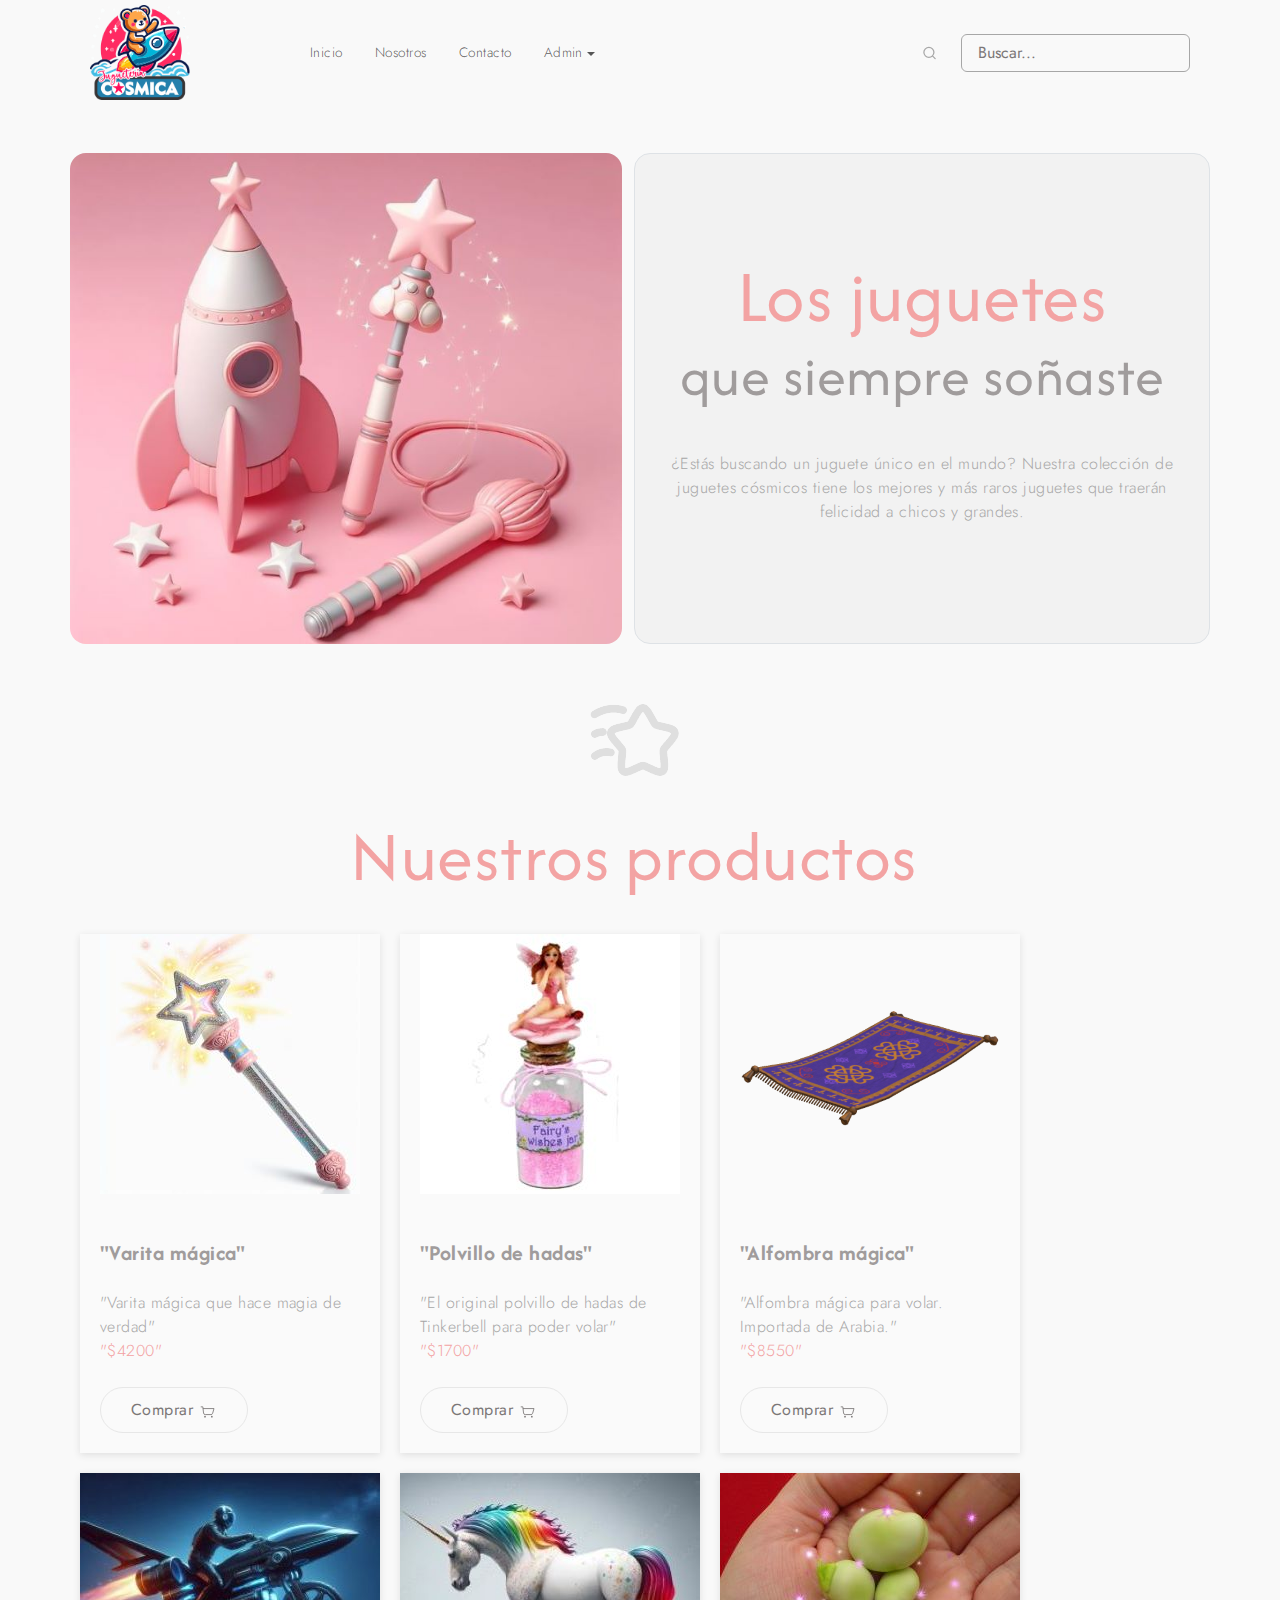
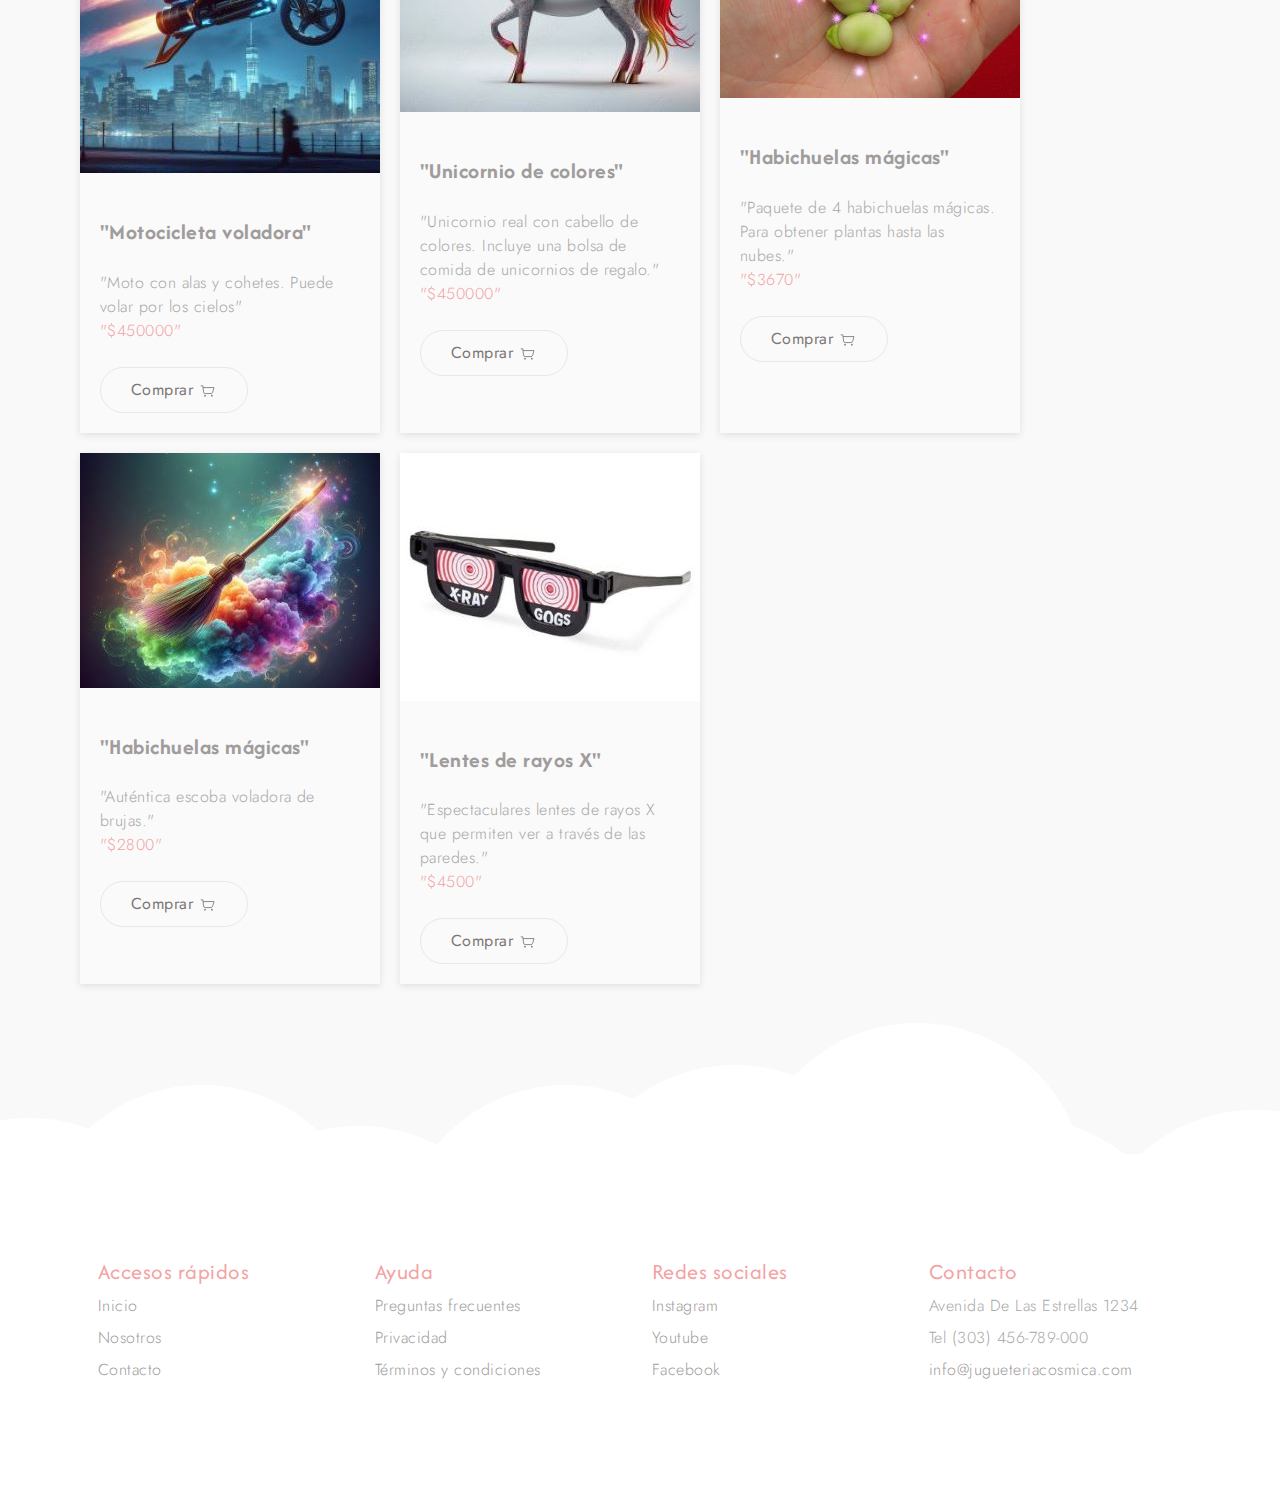
==== commit d237ba13: "Los productos se generan dinámicamente" ====
--- a/index.html
+++ b/index.html
@@ -121,203 +121,8 @@
           <img src="images/icon.png" alt="juguetes" />
           <h2 class="section__title">Nuestros productos</h2>
         </div>
-        <div class="products__container">
-          <div class="product__card">
-            <div class="card__image">
-              <img
-                src="images/productos/1.jpg"
-                alt="varita mágica"
-                class="card__image-fluid"
-              />
-            </div>
-            <div class="card__description">
-              <h3 class="card__description-title">
-                <a href="#">Varita mágica</a>
-              </h3>
-              <div class="card__description-text">
-                Varita mágica que hace magia de verdad
-              </div>
-              <div class="card__description-price">$4200</div>
-              <a href="#" class="button button-rounded"
-                >Comprar
-                <svg class="cart" width="18" height="18">
-                  <use xlink:href="#cart"></use>
-                </svg>
-              </a>
-            </div>
-          </div>
-
-          <div class="product__card">
-            <div class="card__image">
-              <img
-                src="images/productos/2.jpg"
-                alt="polvillo de hadas"
-                class="card__image-fluid"
-              />
-            </div>
-            <div class="card__description">
-              <h3 class="card__description-title">
-                <a href="#">Polvillo de hadas</a>
-              </h3>
-              <div class="card__description-text">
-                El original polvillo de hadas de Tinkerbell para poder volar
-              </div>
-              <div class="card__description-price">$1700</div>
-              <a href="#" class="button button-rounded"
-                >Comprar
-                <svg class="cart" width="18" height="18">
-                  <use xlink:href="#cart"></use>
-                </svg>
-              </a>
-            </div>
-          </div>
-          <div class="product__card">
-            <div class="card__image">
-              <img
-                src="images/productos/3.png"
-                alt="alfombra mágica"
-                class="card__image-fluid"
-              />
-            </div>
-            <div class="card__description">
-              <h3 class="card__description-title">
-                <a href="#">Alfombra mágica</a>
-              </h3>
-              <div class="card__description-text">
-                Alfombra mágica para volar. Importada de Arabia.
-              </div>
-              <div class="card__description-price">$8550</div>
-              <a href="#" class="button button-rounded"
-                >Comprar
-                <svg class="cart" width="18" height="18">
-                  <use xlink:href="#cart"></use>
-                </svg>
-              </a>
-            </div>
-          </div>
-          <div class="product__card">
-            <div class="card__image">
-              <img
-                src="images/productos/4.jpg"
-                alt="moto voladora"
-                class="card__image-fluid"
-              />
-            </div>
-            <div class="card__description">
-              <h3 class="card__description-title">
-                <a href="#">Motocicleta voladora</a>
-              </h3>
-              <div class="card__description-text">
-                Moto con alas y cohetes. Puede volar por los cielos
-              </div>
-              <div class="card__description-price">$450000</div>
-              <a href="#" class="button button-rounded"
-                >Comprar
-                <svg class="cart" width="18" height="18">
-                  <use xlink:href="#cart"></use>
-                </svg>
-              </a>
-            </div>
-          </div>
-          <div class="product__card">
-            <div class="card__image">
-              <img
-                src="images/productos/5.jpg"
-                alt="unicornio"
-                class="card__image-fluid"
-              />
-            </div>
-            <div class="card__description">
-              <h3 class="card__description-title">
-                <a href="#">Unicornio de colores</a>
-              </h3>
-              <div class="card__description-text">
-                Unicornio real con cabello de colores. Incluye una bolsa de
-                comida de unicornios de regalo.
-              </div>
-              <div class="card__description-price">$36700</div>
-              <a href="#" class="button button-rounded"
-                >Comprar
-                <svg class="cart" width="18" height="18">
-                  <use xlink:href="#cart"></use>
-                </svg>
-              </a>
-            </div>
-          </div>
-          <div class="product__card">
-            <div class="card__image">
-              <img
-                src="images/productos/6.jpg"
-                alt="habichuelas"
-                class="card__image-fluid"
-              />
-            </div>
-            <div class="card__description">
-              <h3 class="card__description-title">
-                <a href="#">Habichuelas mágicas</a>
-              </h3>
-              <div class="card__description-text">
-                Paquete de 4 habichuelas mágicas. Para obtener plantas hasta las
-                nubes.
-              </div>
-              <div class="card__description-price">$36700</div>
-              <a href="#" class="button button-rounded"
-                >Comprar
-                <svg class="cart" width="18" height="18">
-                  <use xlink:href="#cart"></use>
-                </svg>
-              </a>
-            </div>
-          </div>
-          <div class="product__card">
-            <div class="card__image">
-              <img
-                src="images/productos/7.jpg"
-                alt="escoba voladora"
-                class="card__image-fluid"
-              />
-            </div>
-            <div class="card__description">
-              <h3 class="card__description-title">
-                <a href="#">Escoba mágica</a>
-              </h3>
-              <div class="card__description-text">
-                Escoba voladora auténtica.
-              </div>
-              <div class="card__description-price">$2800</div>
-              <a href="#" class="button button-rounded"
-                >Comprar
-                <svg class="cart" width="18" height="18">
-                  <use xlink:href="#cart"></use>
-                </svg>
-              </a>
-            </div>
-          </div>
-          <div class="product__card">
-            <div class="card__image">
-              <img
-                src="images/productos/8.jpg"
-                alt="Lentes de rayos X"
-                class="card__image-fluid"
-              />
-            </div>
-            <div class="card__description">
-              <h3 class="card__description-title">
-                <a href="#">Lentes de rayos X</a>
-              </h3>
-              <div class="card__description-text">
-                Espectaculares lentes de rayos X que permiten ver a través de
-                las paredes.
-              </div>
-              <div class="card__description-price">$4500</div>
-              <a href="#" class="button button-rounded"
-                >Comprar
-                <svg class="cart" width="18" height="18">
-                  <use xlink:href="#cart"></use>
-                </svg>
-              </a>
-            </div>
-          </div>
+        <div class="products__container" id="products_container">
+          <!-- Aquí van los productos -->
         </div>
       </div>
     </section>
@@ -397,5 +202,6 @@
     </footer>
 
     <script src="./js/main.js"></script>
+    <script src="./js/index.js"></script>
   </body>
 </html>
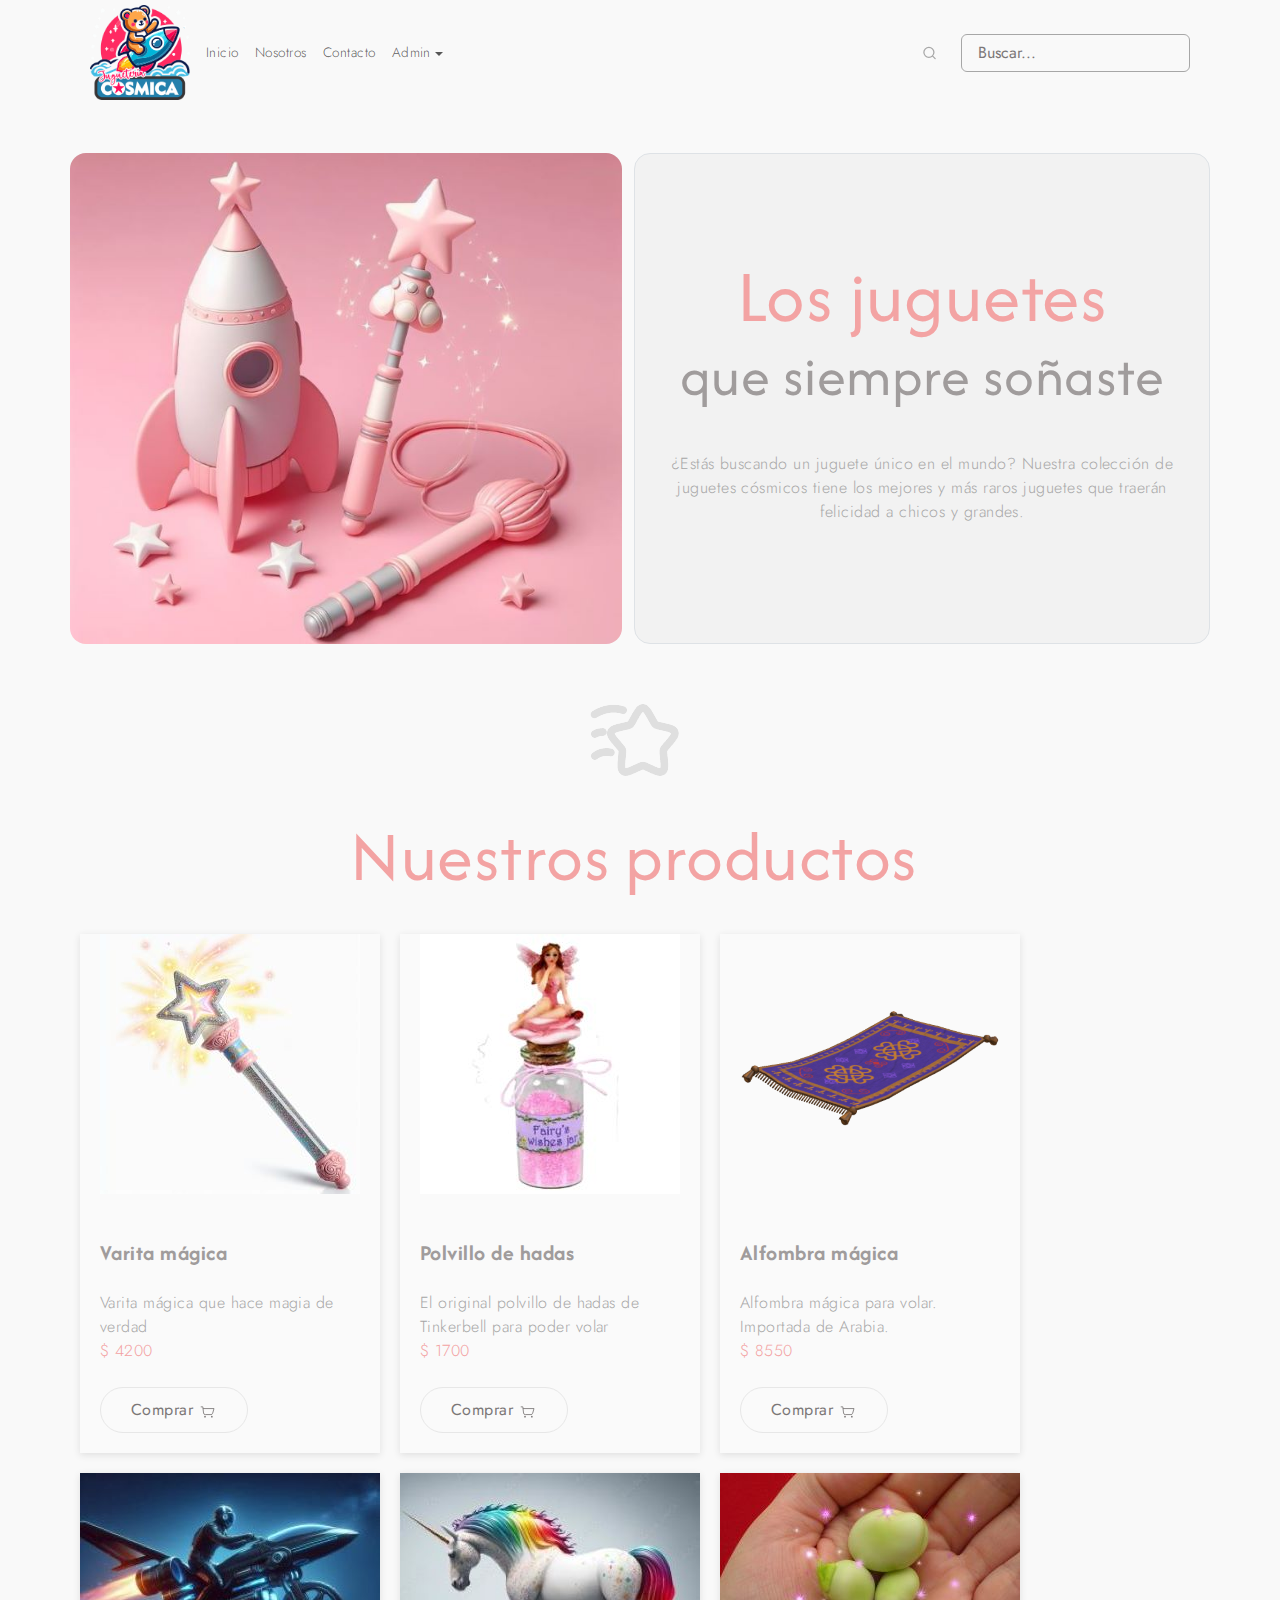
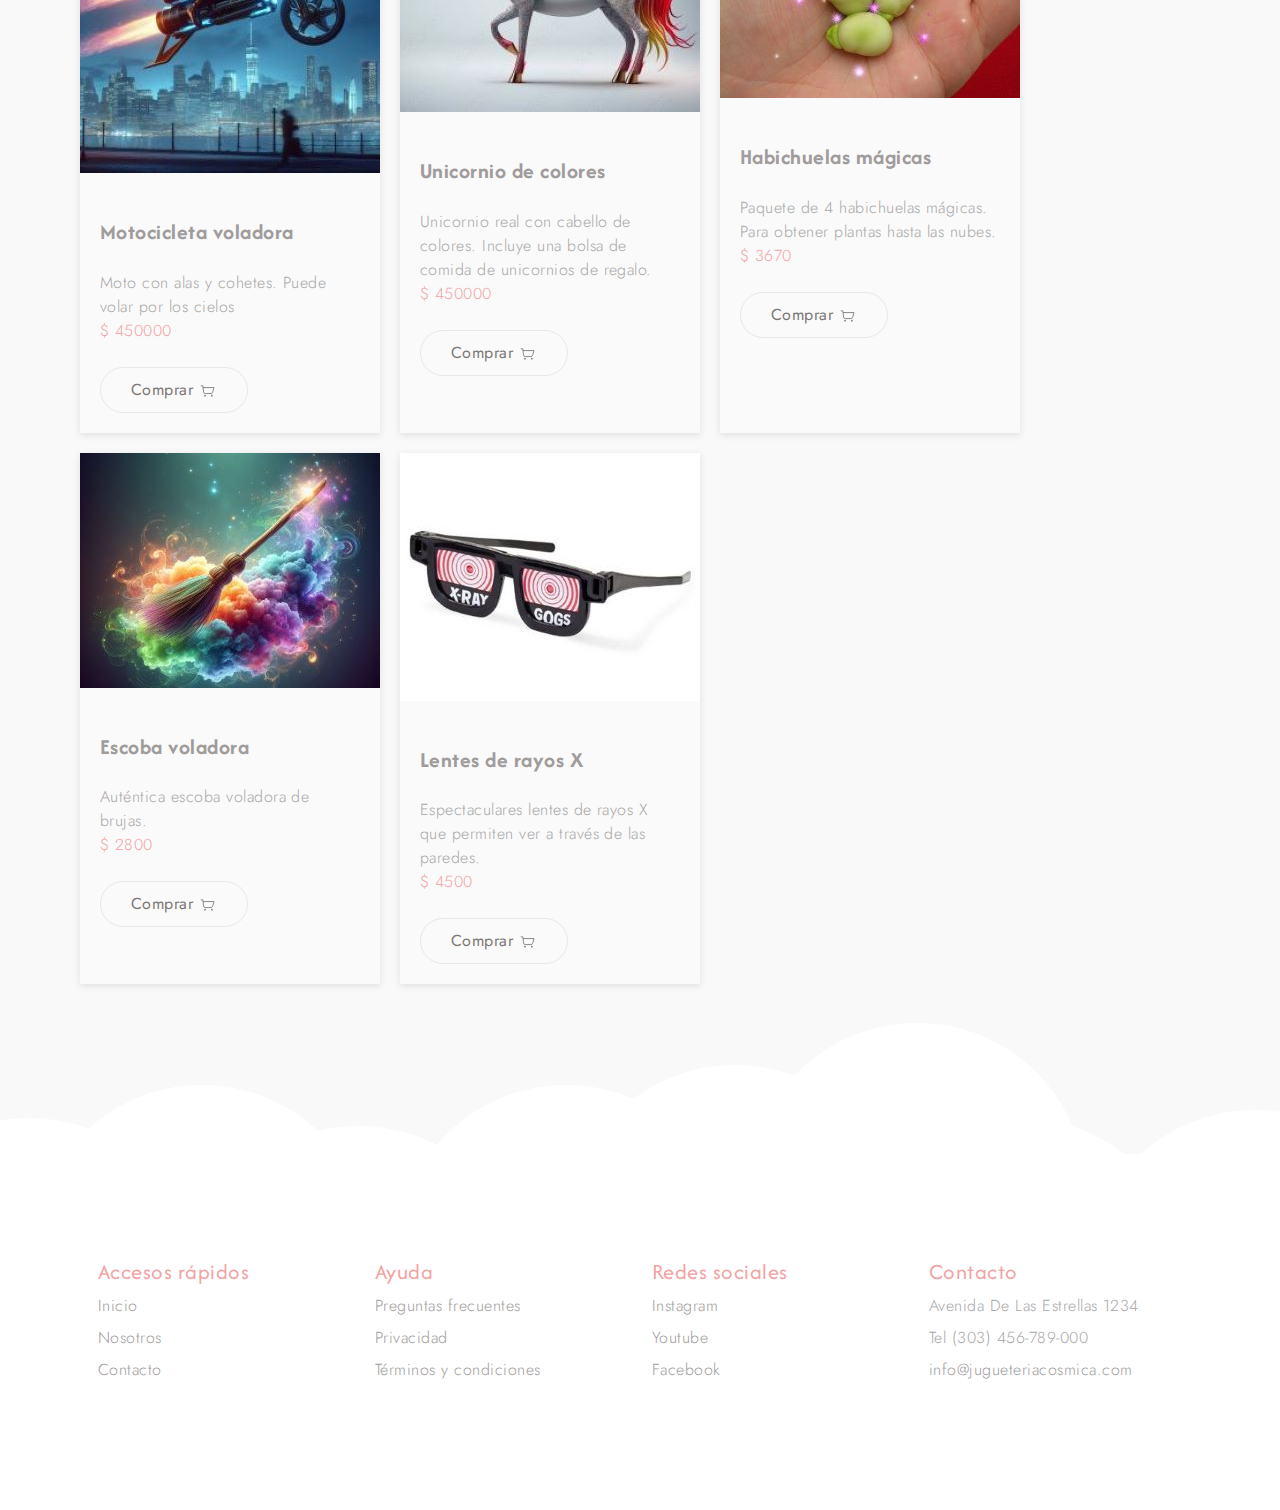
==== commit e029d08a: "Corrijo el navbar (ahora es responsive)" ====
--- a/index.html
+++ b/index.html
@@ -1,5 +1,5 @@
 <!DOCTYPE html>
-<html lang="en">
+<html lang="es">
   <head>
     <meta charset="UTF-8" />
     <meta name="viewport" content="width=device-width, initial-scale=1.0" />
@@ -9,11 +9,7 @@
   </head>
   <body>
     <svg xmlns="http://www.w3.org/2000/svg" style="display: none">
-      <symbol
-        xmlns="http://www.w3.org/2000/symbol"
-        id="cart"
-        viewBox="0 0 21 21"
-      >
+      <symbol xmlns="http://www.w3.org/2000/svg" id="cart" viewBox="0 0 21 21">
         <g fill="none" fill-rule="evenodd">
           <path
             stroke="currentColor"
@@ -51,7 +47,7 @@
           <div class="navbar__body">
             <ul class="navbar__nav">
               <li class="navbar__item">
-                <a class="navitem__link active" href="./">Inicio</a>
+                <a class="navitem__link active" href="./index.html">Inicio</a>
               </li>
               <li class="navbar__item">
                 <a class="navitem__link" href="./aboutus.html">Nosotros</a>
@@ -81,9 +77,8 @@
                 </svg>
                 <input
                   type="text"
-                  class="form__control"
+                  class="form__control textbox"
                   placeholder="Buscar..."
-                  class="textbox"
                 />
               </div>
             </div>
@@ -186,9 +181,7 @@
               <h5>Contacto</h5>
               <ul class="footer__list">
                 <li class="footer__listitem">Avenida De Las Estrellas 1234</li>
-                <li class="footer__listitem">
-                  <tel>Tel (303) 456-789-000</tel>
-                </li>
+                <li class="footer__listitem">Tel (303) 456-789-000</li>
                 <li class="footer__listitem">
                   <a href="mailto:info@jugueteriacosmica.com"
                     >info@jugueteriacosmica.com</a
--- a/styles/main.css
+++ b/styles/main.css
@@ -75,7 +75,7 @@
   border-bottom: none; /* 1 */
   text-decoration: underline; /* 2 */
   -webkit-text-decoration: underline dotted;
-  text-decoration: underline dotted; /* 2 */
+          text-decoration: underline dotted; /* 2 */
 }
 
 /**
@@ -174,9 +174,9 @@
  * Correct the inability to style clickable types in iOS and Safari.
  */
 button,
-[type="button"],
-[type="reset"],
-[type="submit"] {
+[type=button],
+[type=reset],
+[type=submit] {
   -webkit-appearance: button;
 }
 
@@ -184,9 +184,9 @@
  * Remove the inner border and padding in Firefox.
  */
 button::-moz-focus-inner,
-[type="button"]::-moz-focus-inner,
-[type="reset"]::-moz-focus-inner,
-[type="submit"]::-moz-focus-inner {
+[type=button]::-moz-focus-inner,
+[type=reset]::-moz-focus-inner,
+[type=submit]::-moz-focus-inner {
   border-style: none;
   padding: 0;
 }
@@ -195,9 +195,9 @@
  * Restore the focus styles unset by the previous rule.
  */
 button:-moz-focusring,
-[type="button"]:-moz-focusring,
-[type="reset"]:-moz-focusring,
-[type="submit"]:-moz-focusring {
+[type=button]:-moz-focusring,
+[type=reset]:-moz-focusring,
+[type=submit]:-moz-focusring {
   outline: 1px dotted ButtonText;
 }
 
@@ -241,8 +241,8 @@
  * 1. Add the correct box sizing in IE 10.
  * 2. Remove the padding in IE 10.
  */
-[type="checkbox"],
-[type="radio"] {
+[type=checkbox],
+[type=radio] {
   box-sizing: border-box; /* 1 */
   padding: 0; /* 2 */
 }
@@ -250,8 +250,8 @@
 /**
  * Correct the cursor style of increment and decrement buttons in Chrome.
  */
-[type="number"]::-webkit-inner-spin-button,
-[type="number"]::-webkit-outer-spin-button {
+[type=number]::-webkit-inner-spin-button,
+[type=number]::-webkit-outer-spin-button {
   height: auto;
 }
 
@@ -259,7 +259,7 @@
  * 1. Correct the odd appearance in Chrome and Safari.
  * 2. Correct the outline style in Safari.
  */
-[type="search"] {
+[type=search] {
   -webkit-appearance: textfield; /* 1 */
   outline-offset: -2px; /* 2 */
 }
@@ -267,7 +267,7 @@
 /**
  * Remove the inner padding in Chrome and Safari on macOS.
  */
-[type="search"]::-webkit-search-decoration {
+[type=search]::-webkit-search-decoration {
   -webkit-appearance: none;
 }
 
@@ -430,9 +430,9 @@
   resize: vertical;
 }
 
-[type="button"]:not(:disabled),
-[type="reset"]:not(:disabled),
-[type="submit"]:not(:disabled),
+[type=button]:not(:disabled),
+[type=reset]:not(:disabled),
+[type=submit]:not(:disabled),
 button:not(:disabled) {
   cursor: pointer;
 }
@@ -568,8 +568,8 @@
   line-height: 1.5;
   color: #a7a7a7;
   -webkit-appearance: none;
-  -moz-appearance: none;
-  appearance: none;
+     -moz-appearance: none;
+          appearance: none;
   background-color: #f9f9f9;
   background-clip: padding-box;
   border: 1px solid;
@@ -577,7 +577,7 @@
   border-radius: 0.375rem;
   transition: border-color 0.15s ease-in-out, box-shadow 0.15s ease-in-out;
 }
-.form__control[type="file"] {
+.form__control[type=file] {
   overflow: hidden;
 }
 .form__control:focus {
@@ -608,8 +608,7 @@
   border-width: 0;
   border-inline-end-width: 1px;
   border-radius: 0.375rem;
-  transition: color 0.15s ease-in-out, background-color 0.15s ease-in-out,
-    border-color 0.15s ease-in-out, box-shadow 0.15s ease-in-out;
+  transition: color 0.15s ease-in-out, background-color 0.15s ease-in-out, border-color 0.15s ease-in-out, box-shadow 0.15s ease-in-out;
 }
 .form__control:hover:not(:disabled):not([readonly])::file-selector-button {
   background-color: #7b7777;
@@ -624,8 +623,8 @@
   line-height: 1.5;
   color: #a7a7a7;
   -webkit-appearance: none;
-  -moz-appearance: none;
-  appearance: none;
+     -moz-appearance: none;
+          appearance: none;
   background-color: #f8f8f8;
   background-image: url("data:image/svg+xml,%3csvg xmlns='http://www.w3.org/2000/svg' viewBox='0 0 16 16'%3e%3cpath fill='none' stroke='%23343a40' stroke-linecap='round' stroke-linejoin='round' stroke-width='2' d='m2 5 6 6 6-6'/%3e%3c/svg%3e");
   background-repeat: no-repeat;
@@ -648,8 +647,8 @@
   margin-top: 0.25em;
   vertical-align: top;
   -webkit-appearance: none;
-  -moz-appearance: none;
-  appearance: none;
+     -moz-appearance: none;
+          appearance: none;
   background-color: #f8f8f8;
   background-image: none;
   background-repeat: no-repeat;
@@ -659,7 +658,7 @@
   border-radius: 0.25em;
   box-shadow: none;
 }
-.form__check:checked[type="checkbox"] {
+.form__check:checked[type=checkbox] {
   background-image: url("data:image/svg+xml,%3csvg xmlns='http://www.w3.org/2000/svg' viewBox='0 0 20 20'%3e%3cpath fill='none' stroke='%23fff' stroke-linecap='round' stroke-linejoin='round' stroke-width='3' d='m6 10 3 3 6-6'/%3e%3c/svg%3e");
   background-color: #f3a2a3;
   border-color: #f3a2a3;
@@ -722,24 +721,8 @@
   margin-right: 0;
 }
 
-.navbar__main {
-  position: relative;
-  display: flex;
-  flex-wrap: nowrap;
-  align-items: center;
-  justify-content: flex-start;
-  padding: 0 0.5rem;
-}
-@media (min-width: 992px) {
-  .navbar__main {
-    flex-wrap: nowrap;
-    justify-content: flex-start;
-  }
-}
-
 .navbar__container {
   display: flex;
-  flex-wrap: inherit;
   align-items: center;
   justify-content: space-between;
   width: 100%;
@@ -762,7 +745,7 @@
 .navbar__logo {
   padding-top: 0.3rem;
   padding-bottom: 0.3rem;
-  margin-right: 3rem;
+  margin-right: 1rem;
   font-size: 1.25rem;
   color: rgb(0, 0, 0);
   text-decoration: none;
@@ -784,29 +767,40 @@
   transform: none !important;
   transition: none;
   display: flex;
-  align-items: center;
   max-width: 100%;
+  flex-direction: column;
+  align-items: flex-start;
+}
+@media (min-width: 768px) {
+  .navbar__body {
+    flex-direction: row;
+    align-items: center;
+  }
 }
 
 .navbar__nav {
   display: flex;
   flex-direction: row;
-  margin-left: 3rem !important;
+  flex-wrap: wrap;
   padding-right: 1rem !important;
   flex-grow: 1 !important;
-  display: flex;
   padding-left: 0;
   margin-bottom: 0;
   list-style: none;
 }
+@media (min-width: 768px) {
+  .navbar__nav {
+    flex-wrap: nowrap;
+  }
+}
 
 .navbar__item {
-  margin-left: 1rem;
+  margin-left: 0;
 }
 
 .navitem__link {
   display: block;
-  padding: 0.5rem;
+  padding: 0.5rem 1rem 0.5rem 0;
   font-size: 0.85rem;
   font-weight: 300;
   color: rgba(0, 0, 0, 0.65);
@@ -819,6 +813,7 @@
   display: inline-block;
   font-size: 36px;
 }
+
 .navbar__search-items {
   display: flex;
   gap: 1.5rem;
@@ -827,6 +822,14 @@
   justify-content: flex-end;
   flex-grow: 1;
   padding: 0;
+}
+.navbar__search-items svg {
+  display: none;
+}
+@media (min-width: 576px) {
+  .navbar__search-items svg {
+    display: block;
+  }
 }
 
 .container__main {
@@ -911,11 +914,10 @@
   vertical-align: middle;
   cursor: pointer;
   -webkit-user-select: none;
-  -moz-user-select: none;
-  user-select: none;
+     -moz-user-select: none;
+          user-select: none;
   border: 1px solid #f3a2a3;
-  transition: color 0.15s ease-in-out, background-color 0.15s ease-in-out,
-    border-color 0.15s ease-in-out, box-shadow 0.15s ease-in-out;
+  transition: color 0.15s ease-in-out, background-color 0.15s ease-in-out, border-color 0.15s ease-in-out, box-shadow 0.15s ease-in-out;
 }
 .button:hover {
   color: #e9e9e9;
@@ -1090,8 +1092,7 @@
   background-color: transparent;
   border: 0;
 }
-.dropdown__item:focus,
-.dropdown__item:hover {
+.dropdown__item:focus, .dropdown__item:hover {
   color: #f9f9f9;
   background-color: #f3a2a3;
 }
@@ -1109,8 +1110,7 @@
 
 .parallax__container1,
 .parallax__container2,
-.parallax__container3,
-.parallax__container4 {
+.parallax__container3 {
   position: relative;
   background-attachment: fixed;
   background-position: center;
@@ -1119,8 +1119,7 @@
 }
 .parallax__container1 .paralax__caption,
 .parallax__container2 .paralax__caption,
-.parallax__container3 .paralax__caption,
-.parallax__container4 .paralax__caption {
+.parallax__container3 .paralax__caption {
   position: absolute;
   left: 0;
   top: calc(50% - 100px);
@@ -1130,16 +1129,14 @@
 }
 .parallax__container1 .paralax__caption h1,
 .parallax__container2 .paralax__caption h1,
-.parallax__container3 .paralax__caption h1,
-.parallax__container4 .paralax__caption h1 {
+.parallax__container3 .paralax__caption h1 {
   background-color: #f2f2f2;
   padding: 18px;
   letter-spacing: 10px;
 }
 .parallax__container1 .paralax__caption h2,
 .parallax__container2 .paralax__caption h2,
-.parallax__container3 .paralax__caption h2,
-.parallax__container4 .paralax__caption h2 {
+.parallax__container3 .paralax__caption h2 {
   color: #fff;
   text-shadow: 4px 4px 9px rgba(0, 0, 0, 0.6);
 }
@@ -1156,11 +1153,6 @@
 
 .parallax__container3 {
   background-image: url("./../../images/parallax-background3.jpg");
-  min-height: 400px;
-}
-
-.parallax__container4 {
-  background-image: url("./../../images/parallax-background4.jpg");
   min-height: 400px;
 }
 
@@ -1210,4 +1202,4 @@
 
 .cart {
   vertical-align: middle;
-} /*# sourceMappingURL=main.css.map */
+}/*# sourceMappingURL=main.css.map */